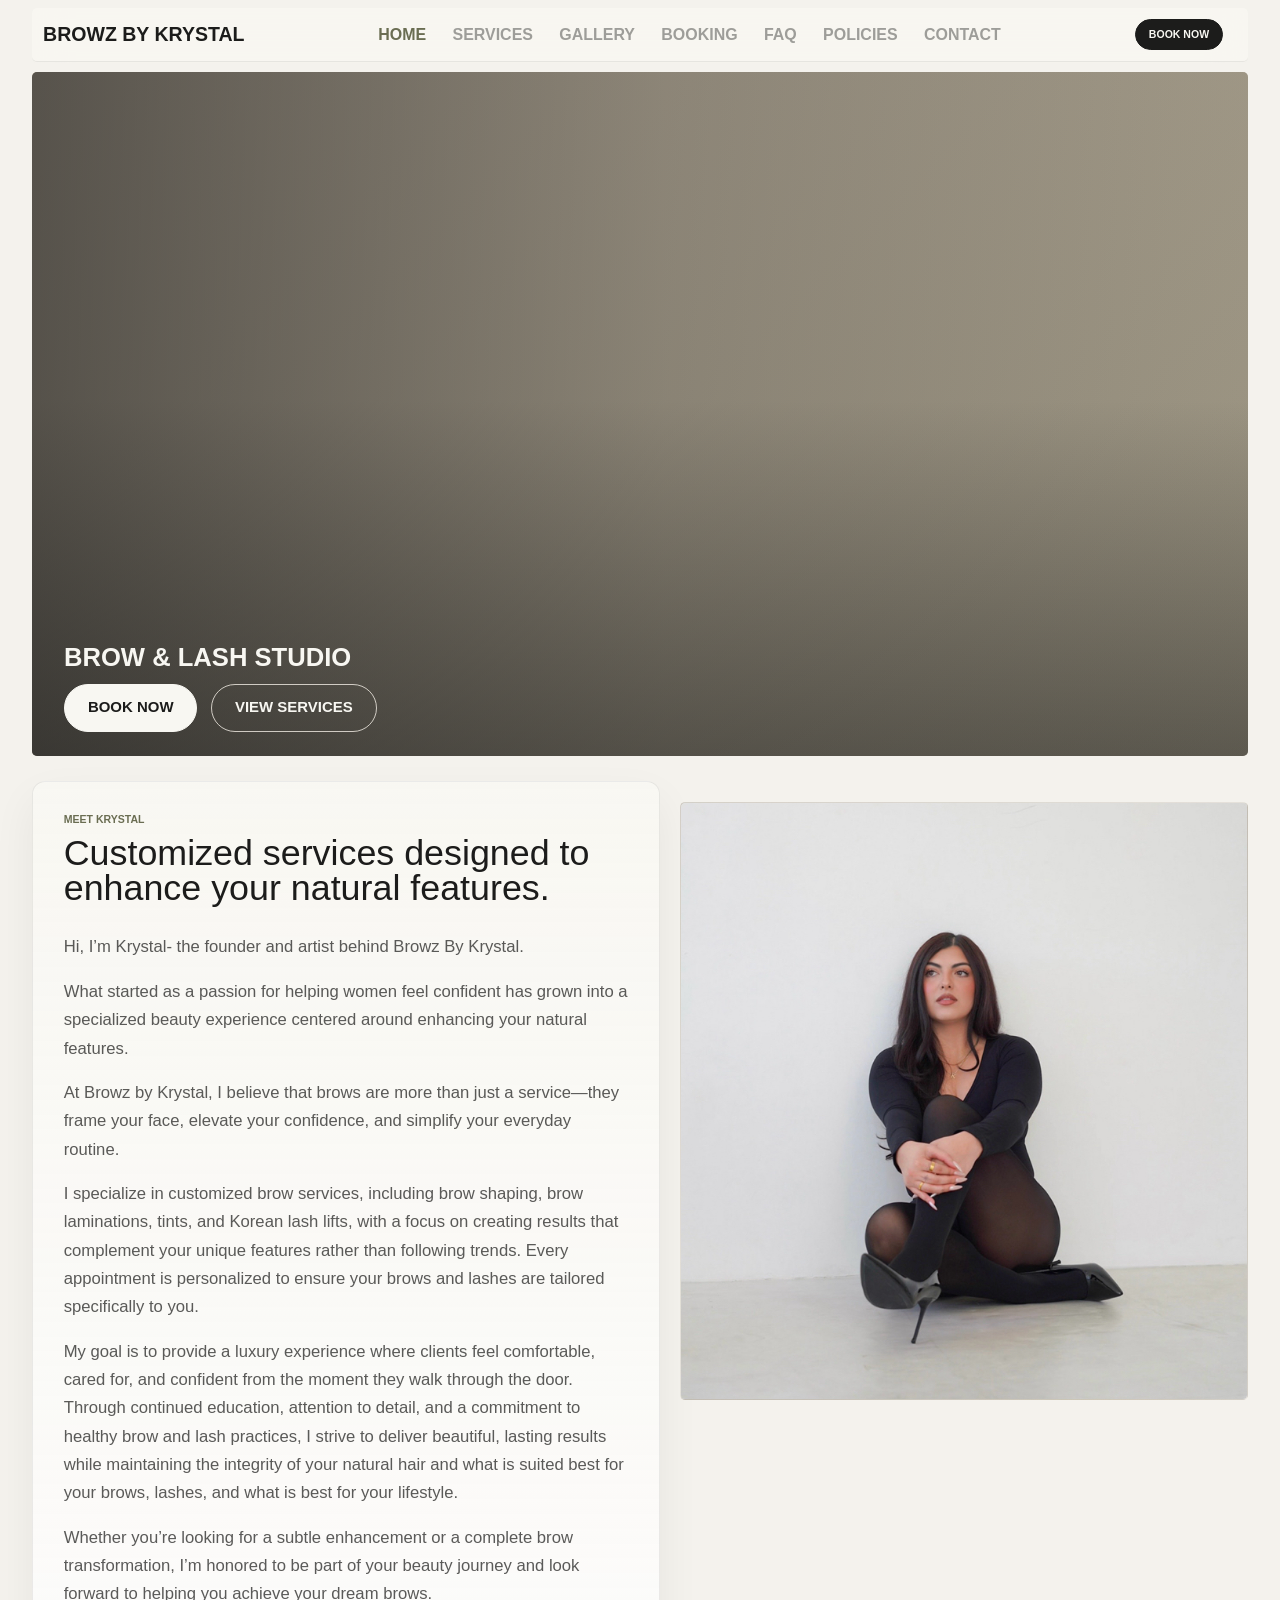
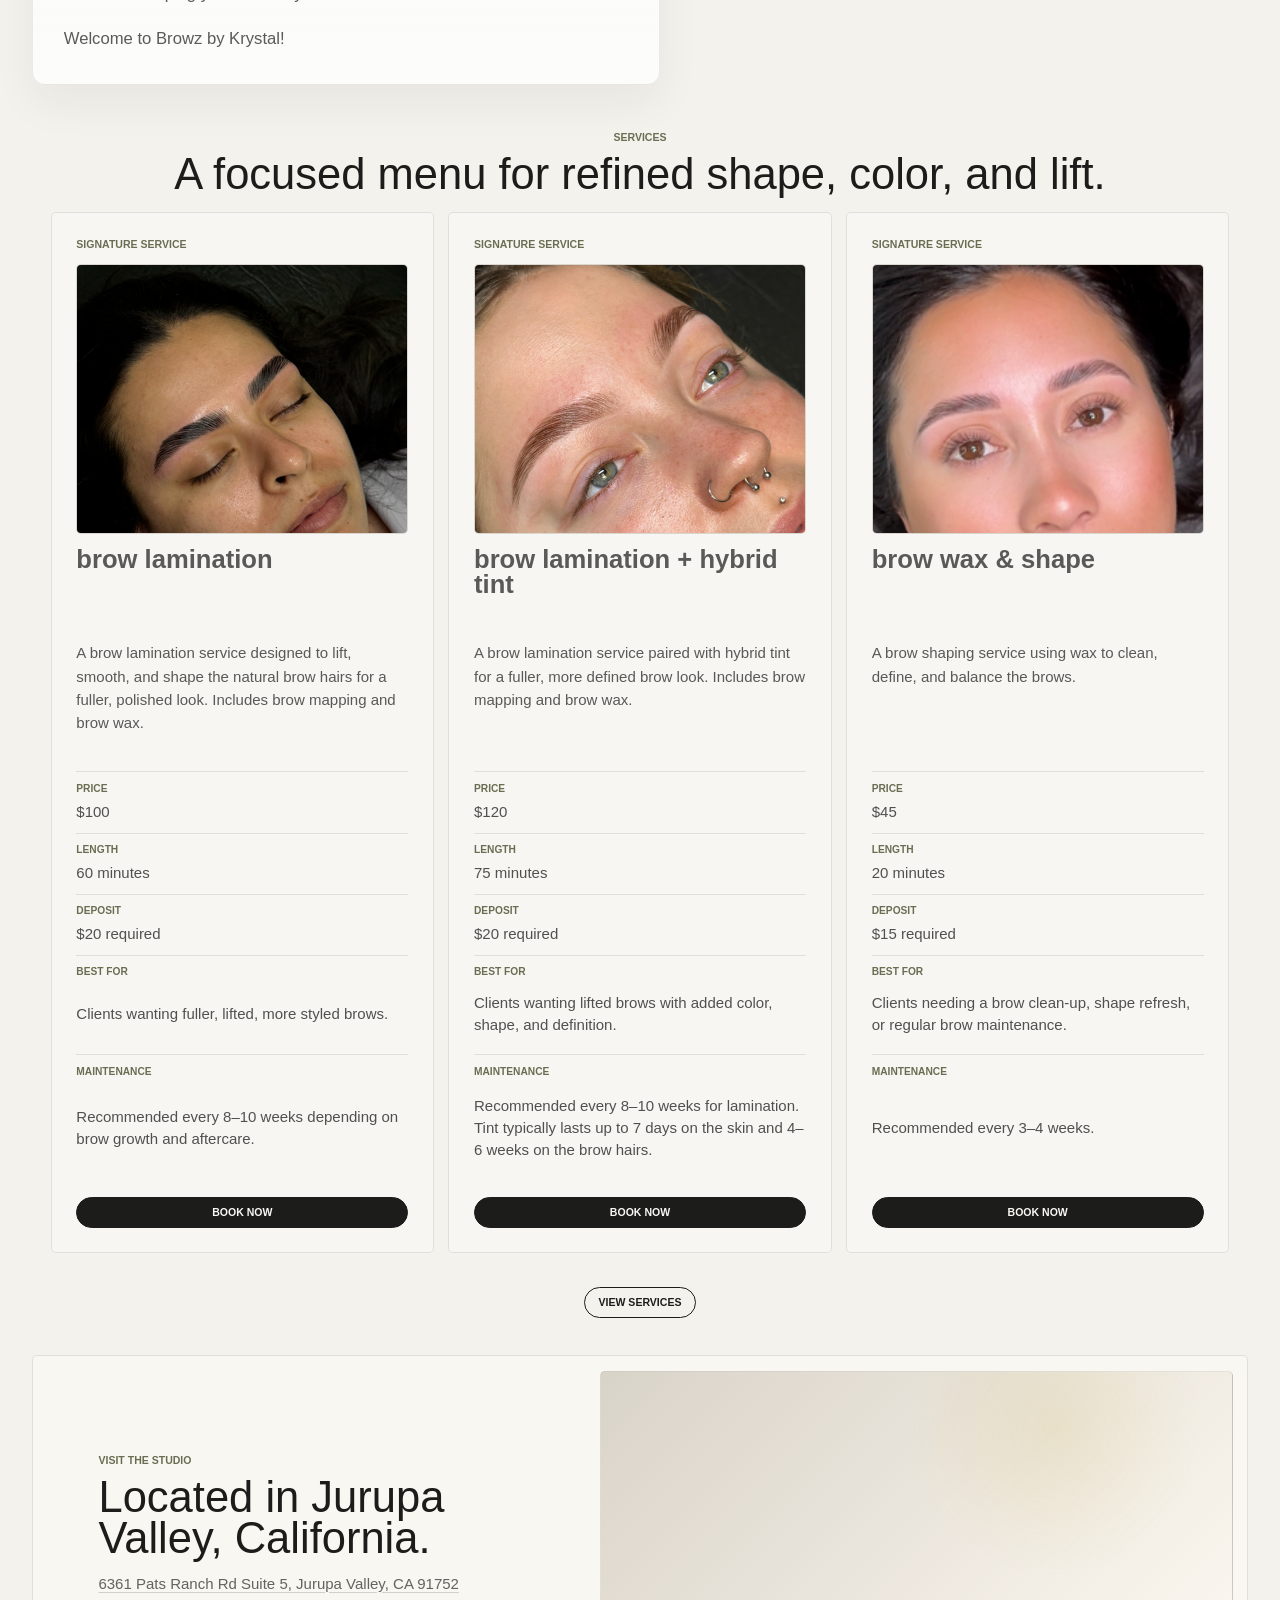
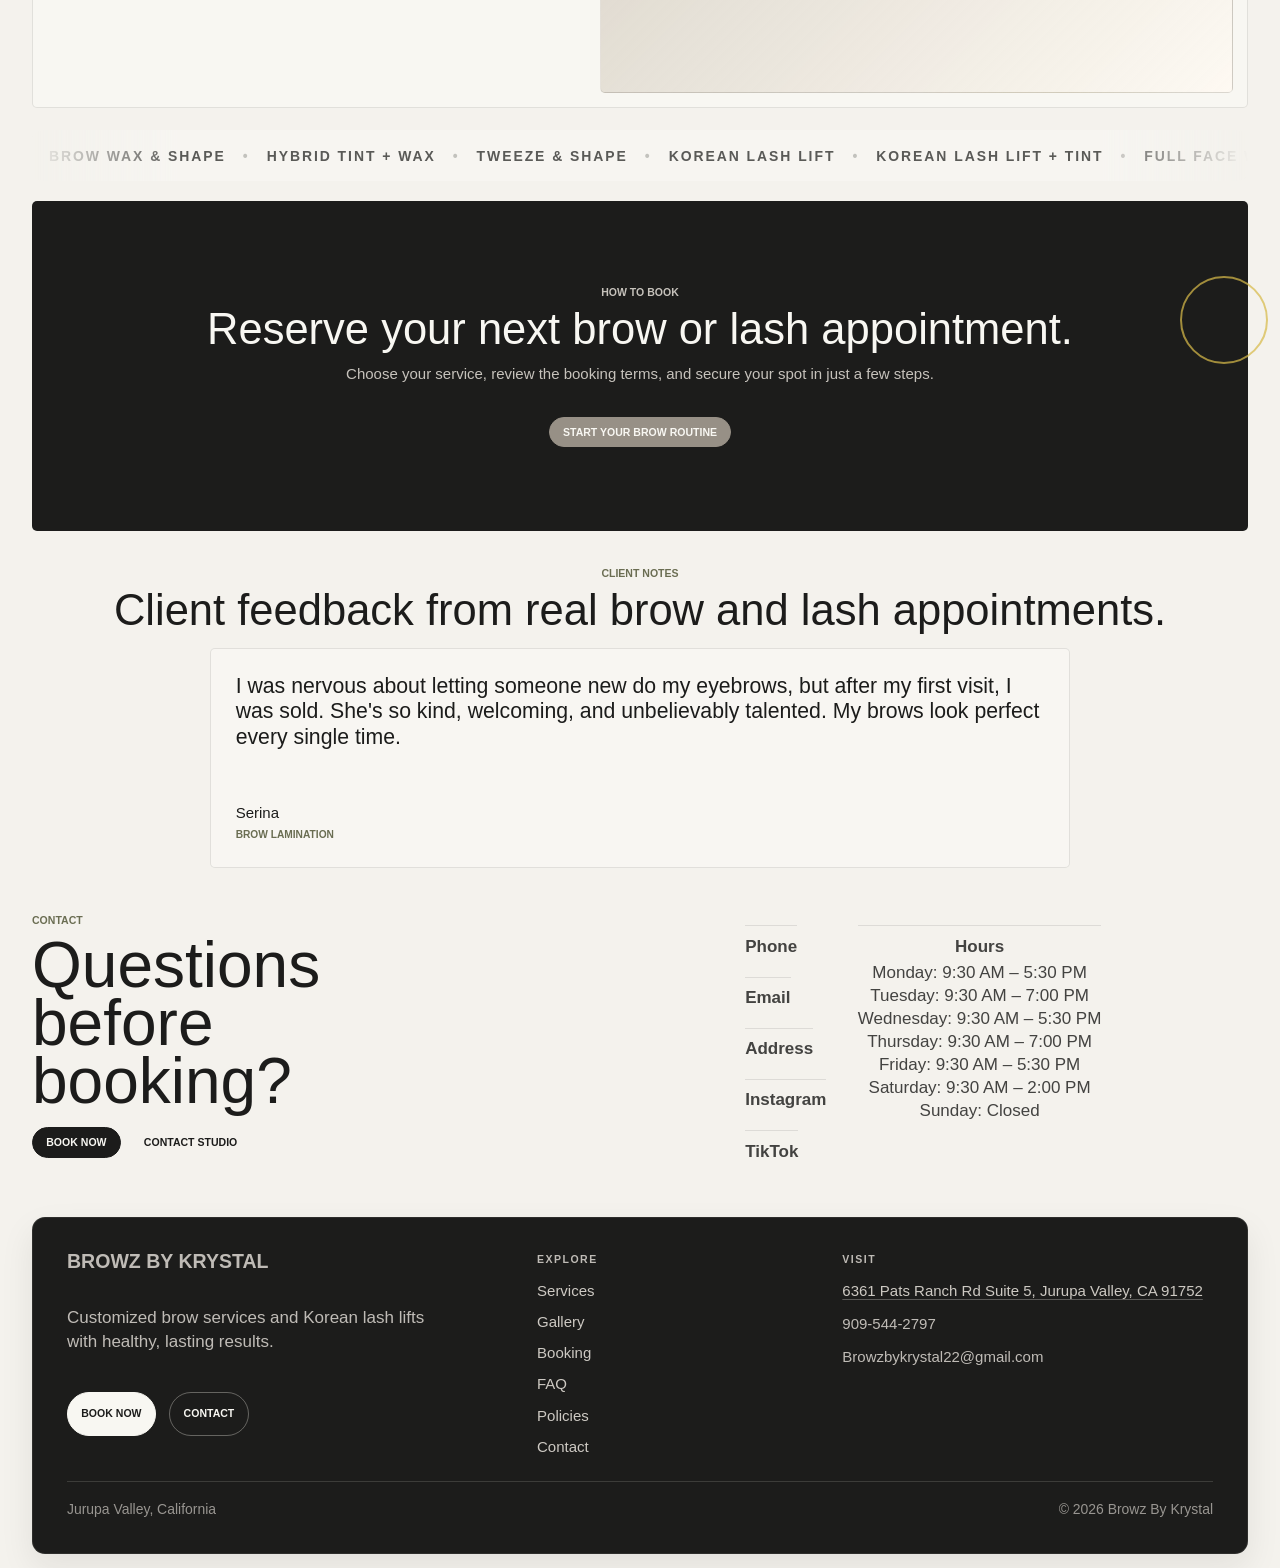
==== index.html @ 20e9d0ae "Initial site commit" ====
<!doctype html>
<html lang="en">
  <head>
    <meta charset="utf-8">
    <meta name="viewport" content="width=device-width, initial-scale=1">
    <title>Browz By Krystal | Brow & Lash Studio</title>
    <meta name="description" content="Browz By Krystal is a Jurupa Valley brow and lash studio offering customized brow services and Korean lash lifts.">
    <link rel="stylesheet" href="assets/css/styles.css">
  </head>
  <body data-page="home">
    <div class="page-loader" data-page-loader aria-hidden="true">
      <div class="page-loader__mark">
        <img class="page-loader__image" src="assets/images/placeholders/BROW.png" alt="">
      </div>
      <a class="page-loader__text" data-loader-text href="index.html" aria-label="Browz By Krystal"></a>
    </div>
    <header class="site-header" data-site-header></header>
    <main>
      <section class="hero">
        <video
          class="hero__video"
          data-hero-video
          autoplay
          muted
          loop
          playsinline
          poster="assets/images/placeholders/hero-video-poster.jpg"
          aria-label="Browz By Krystal studio and service preview video"
        >
          <source src="assets/videos/hero-test.mp4" type="video/mp4">
        </video>
        <div class="hero__copy">
          <p class="eyebrow" data-brand-eyebrow>Brow & Lash Studio</p>
          <div class="button-row">
            <a class="button button--primary" data-booking-link href="https://browzbykrystal.glossgenius.com/services">Book Now</a>
            <a class="button button--secondary" href="services.html">View Services</a>
          </div>
        </div>
      </section>

      <section class="section section--about">
        <div class="about-layout">
          <div class="section-header about-copy">
            <p class="eyebrow">Meet Krystal</p>
            <h2>Customized services designed to <br class="about-copy__break"> enhance your natural features.</h2>
            <div class="about-copy__body" data-owner-intro>
              <p>Hi, I’m Krystal- the founder and artist behind Browz By Krystal.</p>
            </div>
          </div>
          <div class="about-media" aria-label="Professional portrait placeholders">
            <figure class="placeholder-media about-media__primary">
              <img src="assets/images/placeholders/krystal.jpeg" alt="Krystal, founder and artist behind Browz By Krystal.">
            </figure>
          </div>
        </div>
      </section>

      <section class="section section--tinted">
        <div class="section-header section-header--center">
          <p class="eyebrow">Services</p>
          <h2>A focused menu for refined shape, color, and lift.</h2>
        </div>
        <div class="card-grid card-grid--three" data-services-preview></div>
        <div class="centered-action">
          <a class="button button--secondary" href="services.html">View Services</a>
        </div>
      </section>

      <section class="section">
        <div class="location-band">
          <div>
            <p class="eyebrow">Visit The Studio</p>
            <h2>Located in Jurupa Valley, California.</h2>
            <p data-business-address>6361 Pats Ranch Rd Suite 5, Jurupa Valley, CA 91752</p>
          </div>
          <div class="map-placeholder" aria-label="Map placeholder">
            <iframe
              class="map-placeholder__frame"
              title="Browz By Krystal location on Google Maps"
              loading="lazy"
              referrerpolicy="no-referrer-when-downgrade"
              src="https://www.google.com/maps?q=6361%20Pats%20Ranch%20Rd%20Suite%205%2C%20Jurupa%20Valley%2C%20CA%2091752&output=embed"
            ></iframe>
          </div>
        </div>
      </section>

      <section class="section marquee-band" aria-label="Signature services marquee">
        <div class="marquee">
          <div class="marquee__track" aria-hidden="true">
            <span>Brow Wax &amp; Shape</span>
            <span>Hybrid Tint + Wax</span>
            <span>Tweeze &amp; Shape</span>
            <span>Korean Lash Lift</span>
            <span>Korean Lash Lift + Tint</span>
            <span>Full Face Wax</span>
            <span>Lip Wax</span>
            <span>Browz For Men</span>
            <span>Brow Lamination</span>
            <span>Brow Lamination + Hybrid Tint</span>
            <span class="marquee__separator" aria-hidden="true">•</span>
            <span>Brow Wax &amp; Shape</span>
            <span>Hybrid Tint + Wax</span>
            <span>Tweeze &amp; Shape</span>
            <span>Korean Lash Lift</span>
            <span>Korean Lash Lift + Tint</span>
            <span>Full Face Wax</span>
            <span>Lip Wax</span>
            <span>Browz For Men</span>
            <span>Brow Lamination</span>
            <span>Brow Lamination + Hybrid Tint</span>
          </div>
        </div>
      </section>

      <section class="section section--statement">
        <div class="section-header section-header--center">
          <p class="eyebrow">How To Book</p>
          <h2>Reserve your next brow or lash appointment.</h2>
            <p>Choose your service, review the booking terms, and secure your spot in just a few steps.</p>
        </div>
        <a class="button button--primary" data-booking-link href="https://browzbykrystal.glossgenius.com/services">Start Your Brow Routine</a>
      </section>

      <section class="section section--tinted">
        <div class="section-header section-header--center">
          <p class="eyebrow">Client Notes</p>
          <h2>Client feedback from real brow and lash appointments.</h2>
        </div>
        <div class="card-grid card-grid--three" data-testimonials></div>
      </section>

      <section class="section">
        <div class="split split--contact">
          <div class="section-header">
            <p class="eyebrow">Contact</p>
            <h2 class="contact-heading">Questions before booking?</h2>
            <div class="button-row">
              <a class="button button--primary" data-booking-link href="https://browzbykrystal.glossgenius.com/services">Book Now</a>
              <a class="button button--text" href="contact.html">Contact Studio</a>
            </div>
          </div>
          <div>
            <dl class="contact-info" data-contact-info></dl>
          </div>
        </div>
      </section>
    </main>
    <footer class="site-footer" data-site-footer></footer>
    <script src="assets/js/site-data.js"></script>
    <script src="assets/js/main.js"></script>
  </body>
</html>
---- assets/css/styles.css ----
:root {
  --color-onyx: #1c1c1b;
  --color-ash: #979086;
  --color-walnut: #6a6d52;
  --color-greige: #b7ac9b;
  --color-cream: #f4f2ed;
  --color-soft: #e9e6de;
  --color-white: #f8f7f2;
  --color-accent: #d7ba4a;
  --font-display: "TODO Display Font", Georgia, serif;
  --font-body: "TODO Body Font", "Helvetica Neue", Arial, sans-serif;
  --page-width: 95%;
  --radius: 5px;
  --space-page: clamp(1rem, 3vw, 2.5rem);
  --transition: 180ms ease;
  --shadow: 0 14px 34px rgba(28, 28, 27, 0.08);
}

* {
  box-sizing: border-box;
}

html {
  font-size: 17px;
  scroll-behavior: smooth;
}

body {
  margin: 0;
  background: var(--color-cream);
  color: var(--color-onyx);
  font-family: var(--font-body);
  font-size: 15px;
  line-height: 1.45;
}

body.nav-open {
  overflow: hidden;
}

a {
  color: inherit;
  text-decoration: none;
}

button,
input,
textarea {
  font: inherit;
}

button {
  cursor: pointer;
}

img {
  display: block;
  max-width: 100%;
}

h1,
h2,
h3,
p,
figure {
  margin-top: 0;
}

h1,
h2,
h3,
.site-logo {
  font-family: var(--font-display);
  font-weight: 400;
  letter-spacing: 0;
}

h1 {
  font-size: clamp(3.2rem, 10vw, 8.8rem);
  line-height: 0.82;
  margin-bottom: 0.9rem;
}

h2 {
  font-family: var(--font-body);
  font-size: clamp(1.55rem, 3.4vw, 3.4rem);
  line-height: 0.95;
  margin-bottom: 0.75rem;
}

h3 {
  font-size: clamp(1.15rem, 2vw, 1.75rem);
  line-height: 0.98;
  margin-bottom: 0.7rem;
}

p {
  color: rgba(28, 28, 27, 0.72);
}

.site-header {
  position: sticky;
  top: 0.45rem;
  z-index: 20;
  display: grid;
  grid-template-columns: auto 1fr auto auto;
  gap: 0.8rem;
  align-items: center;
  width: var(--page-width);
  margin: 0.45rem auto 0;
  padding: 0.45rem 0.65rem;
  background: rgba(248, 247, 242, 0.86);
  border-bottom: 1px solid rgba(28, 28, 27, 0.08);
  border-radius: var(--radius);
  backdrop-filter: blur(18px);
}

.site-logo {
  font-family: var(--font-body);
  font-size: 1.15rem;
  font-weight: 800;
  line-height: 1;
  white-space: nowrap;
  text-transform: uppercase;
}

.site-nav {
  display: flex;
  justify-content: center;
  gap: clamp(0.55rem, 1.6vw, 1.15rem);
  color: rgba(28, 28, 27, 0.68);
  font-size: 0.94rem;
  font-weight: 700;
  text-transform: uppercase;
}

.site-nav a {
  padding: 0.45rem 0.2rem;
  opacity: 0.6;
}

.site-nav a,
.site-footer a {
  transition: color var(--transition), opacity var(--transition);
}

.site-nav a:hover,
.site-nav a[aria-current="page"],
.site-footer a:hover {
  color: var(--color-walnut);
}

.site-nav a[aria-current="page"] {
  opacity: 1;
}

.menu-toggle {
  display: none;
  width: 44px;
  height: 44px;
  border: 1px solid rgba(28, 28, 27, 0.16);
  border-radius: 999px;
  background: transparent;
  color: var(--color-onyx);
  font-size: 0.72rem;
  font-weight: 700;
  text-transform: uppercase;
}

.button {
  display: inline-flex;
  align-items: center;
  justify-content: center;
  min-height: 30px;
  border: 1px solid var(--color-onyx);
  border-radius: 999px;
  padding: 0.53rem 0.78rem;
  color: var(--color-onyx);
  font-size: 0.62rem;
  font-weight: 800;
  line-height: 1;
  text-transform: uppercase;
  transition: background var(--transition), color var(--transition), border-color var(--transition), transform var(--transition);
}

.button:hover {
  transform: translateY(-1px);
}

.button--primary {
  background: var(--color-onyx);
  color: var(--color-white);
}

.button--primary:hover {
  background: var(--color-walnut);
  border-color: var(--color-walnut);
}

.button--secondary {
  background: transparent;
}

.button--secondary:hover,
.button--text:hover {
  background: var(--color-white);
}

.button--text {
  border-color: transparent;
  padding-inline: 0.5rem;
}

.button--large {
  min-width: 220px;
}

.button-row {
  display: flex;
  flex-wrap: wrap;
  gap: 0.8rem;
  align-items: center;
}

.hero {
  position: relative;
  display: grid;
  align-items: end;
  width: var(--page-width);
  min-height: min(76svh, 720px);
  margin: 0.55rem auto 0;
  overflow: hidden;
  border-radius: var(--radius);
  padding: clamp(4rem, 10vw, 8rem) clamp(0.8rem, 2.5vw, 2rem) clamp(0.9rem, 2.5vw, 1.4rem);
  isolation: isolate;
}

.hero__copy {
  position: relative;
  z-index: 2;
  width: 100%;
  max-width: 620px;
  margin: 0;
  color: var(--color-white);
}

.hero__headline {
  max-width: 560px;
  color: var(--color-white);
  font-family: var(--font-display);
  font-size: clamp(1rem, 2vw, 1.65rem);
  line-height: 1.05;
}

.hero__copy p {
  color: rgba(255, 250, 242, 0.84);
}

.hero__copy .eyebrow {
  color: var(--color-white);
  font-size: clamp(1rem, 2vw, 1.8rem);
}

.hero__copy .button--primary {
  border-color: var(--color-white);
  background: var(--color-white);
  color: var(--color-onyx);
}

.hero__copy .button--primary:hover {
  border-color: var(--color-accent);
  background: var(--color-accent);
  color: var(--color-onyx);
}

.hero__copy .button--secondary {
  border-color: rgba(255, 250, 242, 0.74);
  color: var(--color-white);
}

.hero__copy .button--secondary:hover {
  border-color: var(--color-white);
  background: rgba(255, 250, 242, 0.14);
  color: var(--color-white);
}

.hero__copy .button {
  min-height: 48px;
  padding: 0.9rem 1.35rem;
  font-size: 0.88rem;
}

.page-loader {
  position: fixed;
  inset: 0;
  z-index: 9999;
  display: block;
  background: var(--color-cream);
  transition: opacity 320ms ease, visibility 320ms ease;
}

.page-loader__mark {
  position: absolute;
  left: 50%;
  top: 41%;
  width: min(72vw, 420px);
  transform: translate(-50%, -50%);
}

.page-loader__text {
  position: absolute;
  left: 50%;
  top: 60%;
  transform: translateX(-50%);
  margin: 0;
  color: var(--color-onyx);
  font-family: var(--font-body);
  font-size: clamp(1.05rem, 2vw, 1.6rem);
  font-weight: 700;
  letter-spacing: 0.18em;
  text-transform: uppercase;
  white-space: nowrap;
  opacity: 0.15;
  filter: blur(6px);
  animation: loader-text-fade 2.4s linear forwards;
}

.page-loader__image {
  display: block;
  width: 100%;
  height: auto;
  -webkit-mask-image: linear-gradient(90deg, transparent 0%, transparent 14%, black 34%, black 100%);
  mask-image: linear-gradient(90deg, transparent 0%, transparent 14%, black 34%, black 100%);
  mask-size: 320% 100%;
  mask-position: 0 0;
  -webkit-mask-size: 320% 100%;
  -webkit-mask-position: 0 0;
  animation: loader-reveal 3.2s linear forwards;
}

.page-loader.is-hidden {
  opacity: 0;
  visibility: hidden;
}

@keyframes loader-reveal {
  from {
    opacity: 0.15;
    filter: blur(6px);
    mask-position: 0 0;
    -webkit-mask-position: 0 0;
  }

  55% {
    opacity: 0.7;
    filter: blur(2px);
  }

  to {
    opacity: 1;
    filter: blur(0);
    mask-position: 100% 0;
    -webkit-mask-position: 100% 0;
  }
}

@keyframes loader-text-fade {
  from {
    opacity: 0.15;
    filter: blur(6px);
  }

  55% {
    opacity: 0.72;
    filter: blur(2px);
  }

  to {
    opacity: 1;
    filter: blur(0);
  }
}

.hero__video {
  position: absolute;
  inset: 0;
  z-index: -2;
  width: 100%;
  height: 100%;
  object-fit: cover;
  background:
    linear-gradient(135deg, rgba(183, 172, 155, 0.55), rgba(106, 109, 82, 0.28)),
    var(--color-greige);
}

.hero::after {
  content: "";
  position: absolute;
  inset: 0;
  z-index: -1;
  background:
    linear-gradient(90deg, rgba(28, 28, 27, 0.62), rgba(28, 28, 27, 0.24) 52%, rgba(28, 28, 27, 0.08)),
    linear-gradient(0deg, rgba(28, 28, 27, 0.48), transparent 52%);
}

.eyebrow {
  margin-bottom: 0.55rem;
  color: var(--color-walnut);
  font-size: 0.62rem;
  font-weight: 800;
  line-height: 1.3;
  text-transform: uppercase;
}

.section,
.page-hero {
  width: var(--page-width);
  margin: 0 auto;
  padding: 1.1rem 0;
}

.page-hero {
  max-width: none;
  padding-top: 1.1rem;
  padding-bottom: 0.55rem;
}

.page-hero h1 {
  font-size: clamp(2.8rem, 7.5vw, 7.2rem);
}

.page-hero--booking {
  display: grid;
  grid-template-columns: minmax(0, 1fr);
  gap: 1rem;
  align-items: center;
  padding-top: 1.45rem;
  padding-bottom: 1rem;
}

.booking-hero__content {
  display: flex;
  flex-direction: column;
  justify-content: center;
  gap: 0.2rem;
  padding: clamp(1.35rem, 3.6vw, 2.8rem);
  border: 1px solid rgba(28, 28, 27, 0.1);
  border-radius: var(--radius);
  background: rgba(248, 247, 242, 0.94);
  box-shadow: var(--shadow);
}

.booking-hero__content h1 {
  max-width: 16ch;
  font-size: clamp(3.4rem, 8vw, 8.4rem);
  line-height: 0.92;
}

.booking-hero__content p {
  max-width: 40rem;
}

.section--booking-cards {
  padding-top: 0.85rem;
}

.card-grid--booking {
  grid-template-columns: repeat(2, minmax(0, 1fr));
}

.section--tinted {
  width: var(--page-width);
  max-width: none;
  padding: 1.1rem;
  border-radius: var(--radius);
}

.section--statement {
  display: grid;
  justify-items: center;
  width: var(--page-width);
  max-width: none;
  min-height: 330px;
  align-content: center;
  margin-bottom: 1rem;
  border-radius: var(--radius);
  background: var(--color-onyx);
  color: var(--color-white);
  text-align: center;
}

.section--statement p {
  color: rgba(255, 250, 242, 0.75);
}

.section--statement .button--primary {
  background: var(--color-ash);
  border-color: var(--color-ash);
}

.section--statement .button--primary:hover {
  background: var(--color-walnut);
  border-color: var(--color-walnut);
}

.section--statement h2 {
  position: relative;
}

.section--statement h2::after {
  content: "";
  position: absolute;
  right: -1.2rem;
  bottom: -0.8rem;
  width: 84px;
  height: 84px;
  border: 2px solid var(--color-accent);
  border-radius: 50%;
  opacity: 0.72;
  pointer-events: none;
}

.section--narrow {
  max-width: none;
}

.marquee-band {
  width: var(--page-width);
  max-width: none;
  padding-top: 0.2rem;
  padding-bottom: 0.2rem;
  margin-bottom: 1rem;
}

.marquee {
  overflow: hidden;
  border-radius: calc(var(--radius) + 4px);
  background: rgba(248, 247, 242, 0.78);
  box-shadow: var(--shadow);
  -webkit-mask-image: linear-gradient(90deg, transparent, black 12%, black 88%, transparent);
  mask-image: linear-gradient(90deg, transparent, black 12%, black 88%, transparent);
}

.marquee__track {
  display: flex;
  width: max-content;
  align-items: center;
  gap: 1rem;
  padding: 0.9rem 1rem;
  animation: marquee-scroll 32s linear infinite;
}

.marquee__track span {
  flex: 0 0 auto;
  color: rgba(28, 28, 27, 0.72);
  font-size: 0.82rem;
  font-weight: 800;
  letter-spacing: 0.14em;
  text-transform: uppercase;
  white-space: nowrap;
}

.marquee__track span::after {
  content: "•";
  margin-left: 1rem;
  color: rgba(28, 28, 27, 0.24);
}

.marquee__separator::after,
.marquee__track span.marquee__separator::after {
  content: "";
}

.marquee__track span:last-child::after {
  content: "";
}

@keyframes marquee-scroll {
  from {
    transform: translateX(0);
  }
  to {
    transform: translateX(-50%);
  }
}

.section-header {
  width: 100%;
  max-width: none;
  margin-bottom: 1rem;
}

.section-header--center {
  margin-inline: auto;
  text-align: center;
}

.contact-heading {
  max-width: 10ch;
  font-size: clamp(2.6rem, 5vw, 4.8rem);
  line-height: 0.9;
}

.section-header .button-row {
  margin-top: 1rem;
}

.split {
  display: grid;
  grid-template-columns: minmax(0, 0.85fr) minmax(320px, 1fr);
  gap: 0.85rem;
  align-items: center;
}

.split--contact {
  align-items: center;
  margin-top: 0.5rem;
}

.split--contact-page {
  grid-template-columns: minmax(0, 0.78fr) minmax(420px, 1fr);
}

.split--contact-page > .section-header {
  padding-left: clamp(4rem, 8vw, 8rem);
}

.section--about {
  padding-top: 1.5rem;
  padding-bottom: 1.6rem;
}

.about-layout {
  display: grid;
  grid-template-columns: minmax(0, 1.05fr) minmax(320px, 0.95fr);
  gap: 1.2rem;
  align-items: start;
}

.about-copy {
  margin-bottom: 0;
  padding: clamp(1.1rem, 2.4vw, 1.9rem);
  border: 1px solid rgba(28, 28, 27, 0.08);
  border-radius: calc(var(--radius) + 8px);
  background: linear-gradient(180deg, rgba(248, 247, 242, 0.96), rgba(255, 255, 255, 0.72));
  box-shadow: 0 18px 44px rgba(28, 28, 27, 0.06);
}

.about-copy h2 {
  max-width: 100%;
  font-size: clamp(1.9rem, 2.8vw, 3rem);
  line-height: 0.98;
  margin-bottom: 1.6rem;
  overflow-wrap: anywhere;
  word-break: normal;
  text-wrap: balance;
}

.about-copy__break {
  display: none;
}

.about-copy__body {
  display: grid;
  gap: 0.95rem;
  max-width: 42rem;
}

.about-copy__body p {
  margin: 0;
  color: rgba(28, 28, 27, 0.72);
  font-size: 0.98rem;
  line-height: 1.7;
}

.about-highlights {
  display: grid;
  grid-template-columns: repeat(3, minmax(0, 1fr));
  gap: 0.7rem;
  margin-top: 1.25rem;
}

.about-highlight {
  display: grid;
  gap: 0.25rem;
  padding: 0.9rem 0.95rem;
  border: 1px solid rgba(28, 28, 27, 0.08);
  border-radius: 18px;
  background: rgba(255, 255, 255, 0.56);
}

.about-highlight__label {
  color: var(--color-walnut);
  font-size: 0.68rem;
  font-weight: 800;
  letter-spacing: 0.08em;
  text-transform: uppercase;
}

.about-highlight strong {
  font-size: 0.92rem;
  line-height: 1.35;
}

.about-media {
  position: sticky;
  top: 6.5rem;
  display: grid;
  grid-template-columns: minmax(0, 1fr);
  padding-top: 1.25rem;
  align-items: start;
}

.about-media__primary {
  width: 100%;
  min-height: 520px;
  margin-left: auto;
}

.portrait-grid {
  display: grid;
  grid-template-columns: 0.8fr 1fr;
  gap: 0.85rem;
}

.portrait-grid .placeholder-media:first-child {
  min-height: 460px;
}

.portrait-grid .placeholder-media:last-child {
  min-height: 360px;
  margin-top: 4rem;
}

.placeholder-media,
.map-placeholder {
  display: grid;
  place-items: center;
  min-height: 320px;
  overflow: hidden;
  border: 1px solid rgba(28, 28, 27, 0.1);
  border-radius: var(--radius);
  background:
    linear-gradient(135deg, rgba(183, 172, 155, 0.48), rgba(255, 250, 242, 0.76)),
    radial-gradient(circle at 72% 18%, rgba(215, 186, 74, 0.35), transparent 28%);
  box-shadow: none;
  color: rgba(28, 28, 27, 0.58);
  text-align: center;
}

.map-placeholder {
  overflow: hidden;
}

.map-placeholder__frame {
  width: 100%;
  height: 100%;
  min-height: 320px;
  border: 0;
}

.placeholder-media--portrait {
  aspect-ratio: 4 / 5;
}

.placeholder-media span,
.map-placeholder span {
  max-width: 18rem;
  padding: 1rem;
  font-size: 0.78rem;
  font-weight: 800;
  text-transform: uppercase;
}

.placeholder-media figcaption {
  align-self: end;
  width: 100%;
  padding: 0.8rem;
  background: rgba(255, 250, 242, 0.74);
  color: rgba(28, 28, 27, 0.58);
  font-size: 0.78rem;
}

.placeholder-media img {
  width: 100%;
  height: 100%;
  object-fit: cover;
}

.card-grid {
  display: grid;
  gap: 0.85rem;
}

.card-grid--three {
  grid-template-columns: repeat(3, minmax(0, 1fr));
}

.card-grid--two {
  grid-template-columns: repeat(2, minmax(0, 1fr));
}

.service-card,
.testimonial-card,
.info-card,
.policy-section,
.contact-form {
  display: flex;
  flex-direction: column;
  gap: 1.4rem;
  min-height: 100%;
  padding: clamp(0.9rem, 2.3vw, 1.45rem);
  border: 1px solid rgba(28, 28, 27, 0.1);
  border-radius: var(--radius);
  background: rgba(248, 247, 242, 0.92);
  transition: transform var(--transition), box-shadow var(--transition);
}

.service-card {
  display: grid;
  grid-template-rows: auto auto auto;
  align-content: start;
  min-width: 0;
  overflow: hidden;
}

.service-card .eyebrow,
.service-card h3,
.service-card p {
  margin-bottom: 0;
}

.service-card__summary {
  display: grid;
  grid-template-rows: auto 270px 4.8rem 6.25rem;
  gap: 0.75rem;
}

.service-card__title,
.service-card__description {
  display: block;
}

.service-card__title {
  align-self: start;
}

.service-card__description {
  align-self: start;
  line-height: 1.55;
}

.service-card h3,
.gallery-card h3,
.info-card h2,
.policy-section h2 {
  color: rgba(28, 28, 27, 0.72);
  font-family: var(--font-body);
  font-weight: 900;
  text-transform: lowercase;
}

.service-card:hover,
.testimonial-card:hover,
.info-card:hover,
.policy-section:hover,
.gallery-card:hover {
  transform: translateY(-3px);
  box-shadow: var(--shadow);
}

.service-card__media {
  overflow: hidden;
  width: 100%;
  height: 100%;
  margin: 0;
  border: 1px solid rgba(28, 28, 27, 0.08);
  border-radius: var(--radius);
  background: var(--color-soft);
}

.service-card__media img {
  width: 100%;
  height: 100%;
  object-fit: cover;
}

.service-card__details {
  display: grid;
  grid-template-rows: 3.05rem 3.05rem 3.05rem 5.3rem 7rem;
  gap: 0.55rem;
  align-self: start;
  margin: 0;
}

.service-card .button {
  margin-top: auto;
}

.service-card__details div,
.contact-info div {
  display: grid;
  gap: 0.2rem;
  padding-top: 0.55rem;
  border-top: 1px solid rgba(28, 28, 27, 0.1);
}

dt {
  color: var(--color-walnut);
  font-size: 0.6rem;
  font-weight: 800;
  text-transform: uppercase;
}

dd {
  margin: 0;
  color: rgba(28, 28, 27, 0.76);
}

.centered-action {
  display: flex;
  justify-content: center;
  margin-top: 2rem;
}

.location-band {
  display: grid;
  grid-template-columns: minmax(0, 0.85fr) minmax(300px, 1fr);
  gap: 0.85rem;
  align-items: stretch;
  padding: 0.85rem;
  border: 1px solid rgba(28, 28, 27, 0.1);
  border-radius: var(--radius);
  background: var(--color-white);
}

.location-band > div:first-child {
  display: flex;
  flex-direction: column;
  justify-content: center;
  padding: clamp(1.2rem, 4vw, 3rem);
}

.map-placeholder {
  min-height: 320px;
  box-shadow: none;
}

.gallery-grid {
  display: block;
  column-count: 4;
  column-gap: 0.7rem;
}

.gallery-card {
  display: inline-block;
  width: 100%;
  margin: 0 0 0.7rem;
  break-inside: avoid;
  overflow: hidden;
  border-radius: 25px;
  background: transparent;
  box-shadow: 0 12px 28px rgba(28, 28, 27, 0.14);
}

.gallery-card__image {
  display: block;
  width: 100%;
  height: auto;
  border-radius: inherit;
  box-shadow: none;
}

.testimonial-card {
  margin: 0;
  width: min(100%, 860px);
  min-height: 220px;
  justify-content: space-between;
  transition: opacity 240ms ease, transform 240ms ease;
  will-change: opacity, transform;
}

.card-grid[data-testimonials] {
  grid-template-columns: 1fr;
  justify-items: center;
  min-height: 220px;
  overflow: hidden;
}

.testimonial-card blockquote {
  margin: 0;
  color: var(--color-onyx);
  font-family: var(--font-body);
  font-weight: 500;
  font-size: 1.25rem;
  line-height: 1.2;
}

.testimonial-card figcaption {
  display: grid;
  gap: 0.2rem;
}

.testimonial-card small {
  color: var(--color-walnut);
  font-size: 0.6rem;
  font-weight: 800;
  text-transform: uppercase;
}

.testimonial-card--fading {
  opacity: 0;
  transform: translateX(-1rem);
}

.testimonial-card--active {
  opacity: 1;
  transform: translateX(0);
}

.faq-list,
.policy-list,
.contact-info {
  display: grid;
  gap: 0.85rem;
}

.faq-item {
  border: 1px solid rgba(28, 28, 27, 0.1);
  border-radius: var(--radius);
  background: var(--color-white);
}

.faq-question {
  display: flex;
  width: 100%;
  align-items: center;
  justify-content: space-between;
  gap: 1rem;
  border: 0;
  padding: 0.95rem;
  background: transparent;
  color: var(--color-onyx);
  font-family: var(--font-display);
  font-size: 1.15rem;
  line-height: 1.2;
  text-align: left;
}

.faq-question span:last-child {
  color: var(--color-walnut);
  font-family: var(--font-body);
  font-size: 1.1rem;
  font-weight: 800;
}

.faq-answer {
  max-height: 0;
  margin: 0;
  padding: 0 0.95rem 0.95rem;
  overflow: hidden;
  opacity: 0;
  transform: translateY(-0.35rem);
  transition: max-height 280ms ease, opacity 220ms ease, transform 280ms ease;
  will-change: max-height, opacity, transform;
}

.faq-item.is-open .faq-answer {
  opacity: 1;
  transform: translateY(0);
}

.contact-info {
  margin: 0;
  padding: 0;
  grid-template-columns: max-content max-content;
  gap: 0.45rem 0.35rem;
  justify-content: center;
  justify-items: start;
  text-align: center;
}

.contact-item {
  display: grid;
  gap: 0.08rem;
  justify-items: center;
  padding-top: 0;
}

.contact-item dt {
  color: rgba(28, 28, 27, 0.82);
  font-size: 1rem;
  font-weight: 400;
  line-height: 1.35;
  margin: 0;
  text-transform: none;
}

.contact-item dt a {
  color: inherit;
  font-weight: 900;
}

.contact-item dd {
  display: grid;
  gap: 0.2rem;
  margin: 0;
}

.contact-item--address dd {
  gap: 0.1rem;
}

.contact-item--address {
  align-self: start;
}

.contact-item--hours {
  grid-column: 2;
  grid-row: 1 / span 4;
  align-self: start;
  margin-left: 1.5rem;
}

.contact-item--hours dt {
  font-weight: 900;
}

.contact-link,
.contact-text {
  color: rgba(28, 28, 27, 0.82);
  font-size: 1rem;
  line-height: 1.35;
  word-break: break-word;
}

.contact-actions {
  display: flex;
  flex-wrap: wrap;
  gap: 0.45rem 0.75rem;
}

.contact-actions a,
.address-link {
  color: rgba(28, 28, 27, 0.68);
  text-decoration: underline;
  text-decoration-color: rgba(28, 28, 27, 0.18);
  text-underline-offset: 0.18em;
}

.contact-actions a:hover,
.address-link:hover,
.contact-link:hover {
  color: var(--color-walnut);
  text-decoration-color: var(--color-walnut);
}

.contact-form label {
  color: var(--color-walnut);
  font-size: 0.6rem;
  font-weight: 800;
  text-transform: uppercase;
}

.contact-form input,
.contact-form textarea {
  width: 100%;
  border: 1px solid rgba(28, 28, 27, 0.14);
  border-radius: var(--radius);
  padding: 0.9rem 1rem;
  background: var(--color-cream);
  color: var(--color-onyx);
}

.contact-form button {
  min-height: 46px;
  border: 1px solid rgba(28, 28, 27, 0.18);
  border-radius: 999px;
  background: transparent;
  color: rgba(28, 28, 27, 0.62);
  font-size: 0.76rem;
  font-weight: 800;
  text-transform: uppercase;
}

.site-footer {
  display: grid;
  grid-template-columns: minmax(0, 1.1fr) minmax(180px, 0.7fr) minmax(220px, 0.9fr);
  grid-template-areas:
    "brand nav contact"
    "meta meta meta";
  width: var(--page-width);
  gap: 1.4rem 1rem;
  margin: 1.4rem auto 0.8rem;
  padding: clamp(1.2rem, 3vw, 2rem);
  border: 1px solid rgba(255, 250, 242, 0.08);
  border-radius: calc(var(--radius) + 8px);
  background: var(--color-onyx);
  box-shadow: var(--shadow);
  color: var(--color-white);
}

.site-footer > * {
  min-width: 0;
}

.site-footer p,
.site-footer address {
  color: rgba(255, 250, 242, 0.72);
}

.site-footer__brand,
.site-footer__nav,
.site-footer__contact,
.site-footer__meta {
  display: grid;
  align-content: start;
  gap: 0.65rem;
  font-style: normal;
}

.site-footer__brand {
  grid-area: brand;
  gap: 0.85rem;
  padding-right: clamp(0rem, 2vw, 2rem);
}

.site-footer__tagline {
  max-width: 22rem;
  font-size: 1rem;
}

.site-footer__actions {
  margin-top: 0.3rem;
}

.site-footer__nav {
  grid-area: nav;
}

.site-footer__links {
  display: grid;
  gap: 0.55rem;
}

.site-footer__links a {
  width: fit-content;
  color: rgba(255, 250, 242, 0.78);
}

.site-footer__links a:hover {
  color: var(--color-accent);
}

.site-footer__contact {
  grid-area: contact;
}

.site-footer .address-link,
.site-footer .contact-link {
  color: rgba(255, 250, 242, 0.78);
  text-decoration-color: rgba(255, 250, 242, 0.28);
}

.site-footer .address-link:hover,
.site-footer .contact-link:hover {
  color: var(--color-accent);
  text-decoration-color: var(--color-accent);
}

.site-footer__label {
  margin-bottom: 0.1rem;
  color: var(--color-accent);
  font-size: 0.62rem;
  font-weight: 800;
  letter-spacing: 0.14em;
  text-transform: uppercase;
}

.site-footer__meta {
  grid-area: meta;
  grid-template-columns: repeat(2, minmax(0, max-content));
  justify-content: space-between;
  padding-top: 1rem;
  border-top: 1px solid rgba(255, 250, 242, 0.14);
  color: rgba(255, 250, 242, 0.55);
  font-size: 0.82rem;
}

.site-footer .button {
  min-height: 44px;
}

.site-footer .button--primary {
  border-color: var(--color-white);
  background: var(--color-white);
  color: var(--color-onyx);
}

.site-footer .button--secondary {
  border-color: rgba(255, 250, 242, 0.32);
  color: var(--color-white);
}

.site-footer .button--secondary:hover {
  background: rgba(255, 250, 242, 0.12);
}

@media (max-width: 980px) {
  .site-header {
    grid-template-columns: 1fr auto auto;
    overflow: visible;
  }

  .site-nav {
    position: absolute;
    top: 100%;
    left: 0;
    right: 0;
    display: none;
    flex-direction: column;
    gap: 0;
    padding: 0.8rem var(--space-page) 1rem;
    background: var(--color-cream);
    border-bottom: 1px solid rgba(28, 28, 27, 0.08);
    z-index: 15;
  }

  .site-nav.is-open {
    display: flex;
  }

  .site-nav a {
    padding: 0.8rem 0;
    border-bottom: 1px solid rgba(28, 28, 27, 0.08);
  }

  .menu-toggle {
    display: inline-grid;
    place-items: center;
  }

  .hero,
  .split,
  .about-layout,
  .location-band,
  .card-grid--booking,
  .card-grid--three,
  .card-grid--two,
  .portrait-grid,
  .contact-info,
  .site-footer {
    grid-template-columns: 1fr;
  }

  .page-hero--booking,
  .card-grid--booking {
    grid-template-columns: 1fr;
  }

  .booking-hero__content h1 {
    max-width: none;
    line-height: 1.08;
  }

  .hero {
    min-height: 72svh;
  }

  .card-grid--three,
  .card-grid--two {
    grid-template-columns: 1fr;
  }

  .gallery-grid {
    column-count: 2;
  }

  .service-card {
    display: flex;
  }

  .service-card__summary {
    grid-template-rows: auto 240px auto auto;
  }

  .service-card__details {
    grid-template-rows: auto;
  }

  .site-footer {
    grid-template-columns: 1fr 1fr;
    grid-template-areas:
      "brand brand"
      "nav contact"
      "meta meta";
  }

  .site-nav {
    position: absolute;
    top: 100%;
    left: 0;
    right: 0;
    max-width: 100%;
  }
}

@media (max-width: 680px) {
  body {
    font-size: 16px;
  }

  .site-header {
    gap: 0.8rem;
  }

  .site-logo {
    font-size: 1rem;
  }

  .site-header {
    grid-template-columns: 1fr auto;
  }

  .site-header > .button {
    display: none;
  }

  .site-header .button {
    min-height: 40px;
    padding-inline: 0.95rem;
  }

  .hero {
    min-height: 78svh;
    padding-top: 4rem;
  }

  .portrait-grid .placeholder-media:first-child,
  .portrait-grid .placeholder-media:last-child {
    min-height: 340px;
  }

  .about-highlights {
    grid-template-columns: 1fr;
  }

  .about-copy h2 {
    max-width: 100%;
    font-size: clamp(1.7rem, 7vw, 2.3rem);
    line-height: 1.04;
  }

  .about-media {
    position: relative;
    top: auto;
    padding-top: 0;
  }

  .about-media__primary,
  .about-media__secondary {
    width: 100%;
    min-height: 340px;
    margin-top: 0;
    margin-right: 0;
  }

  .portrait-grid,
  .card-grid--three,
  .card-grid--two,
  .card-grid--booking,
  .contact-info {
    grid-template-columns: 1fr;
  }

  .split--contact-page > .section-header {
    padding-left: 0;
  }

  .contact-item--hours {
    grid-column: auto;
    grid-row: auto;
    margin-left: 0;
  }

  .page-hero--booking {
    gap: 0.85rem;
  }

  .booking-hero__content {
    padding: 1.15rem;
  }

  .gallery-grid {
    column-count: 1;
  }

  .contact-heading {
    max-width: none;
    font-size: clamp(2rem, 8vw, 3.2rem);
  }

  .service-card__media {
    height: 240px;
  }

  .portrait-grid .placeholder-media:last-child {
    margin-top: 0;
  }

  .button-row {
    align-items: stretch;
  }

  .button-row .button {
    flex: 1 1 180px;
  }

  .marquee__track {
    animation-duration: 24s;
  }

  .section--statement h2::after {
    width: 56px;
    height: 56px;
    right: 0;
  }

  .site-footer {
    grid-template-columns: 1fr;
    grid-template-areas:
      "brand"
      "nav"
      "contact"
      "meta";
    gap: 1rem;
  }

  .site-footer__meta {
    grid-template-columns: 1fr;
    gap: 0.35rem;
  }
}

@media (min-width: 681px) {
  .about-copy__break {
    display: block;
  }
}
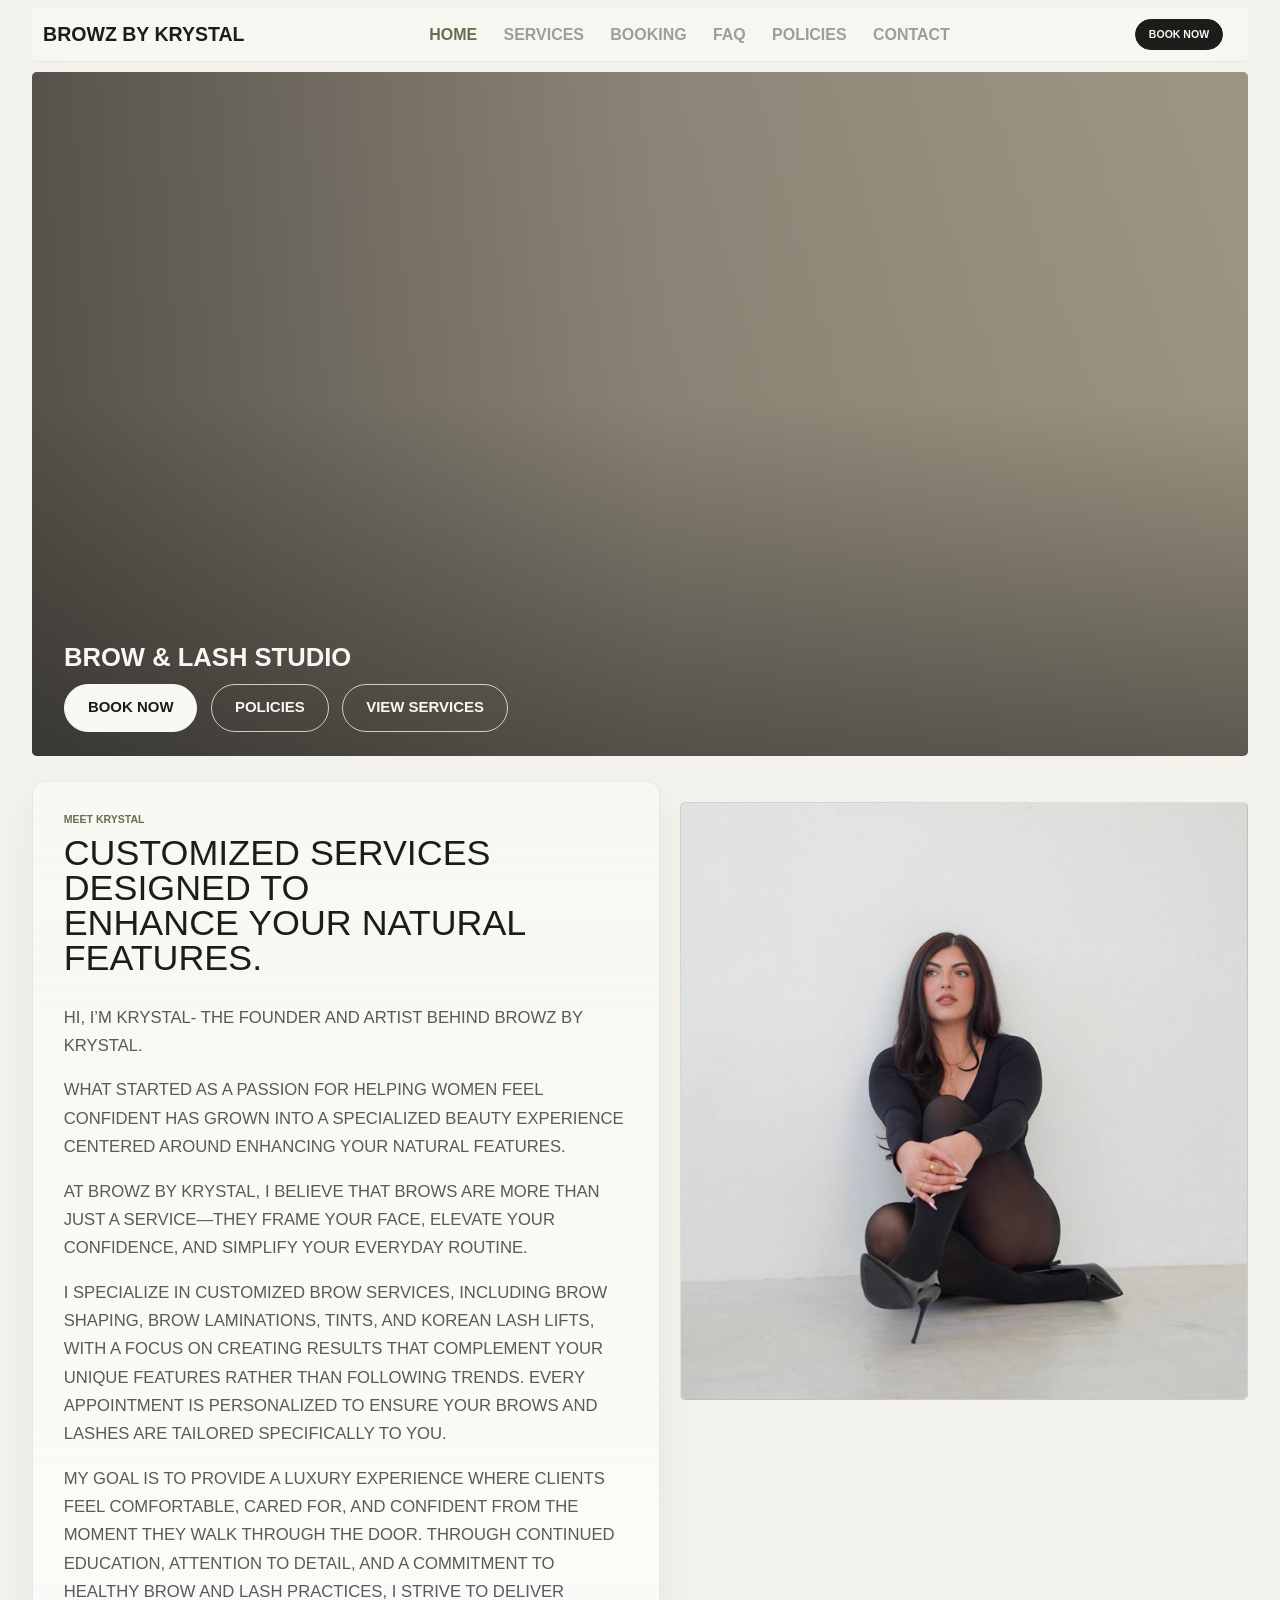
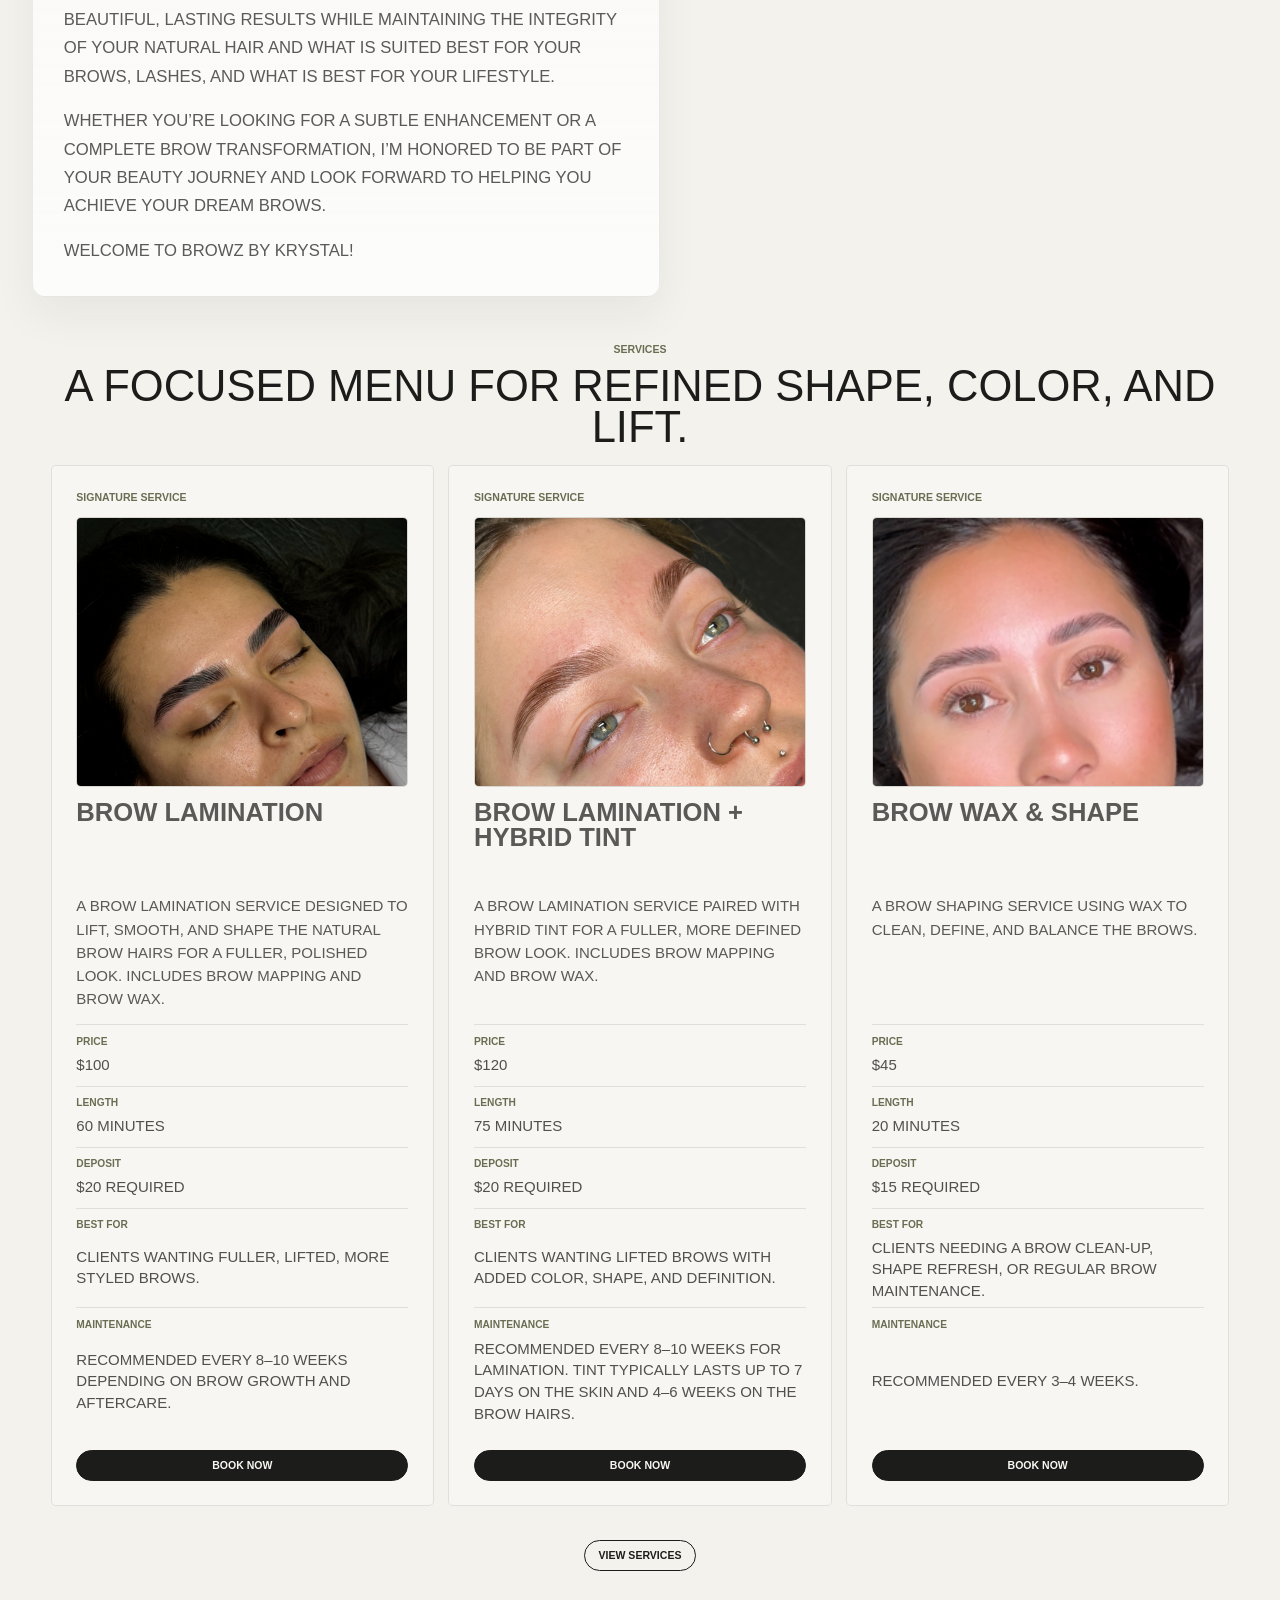
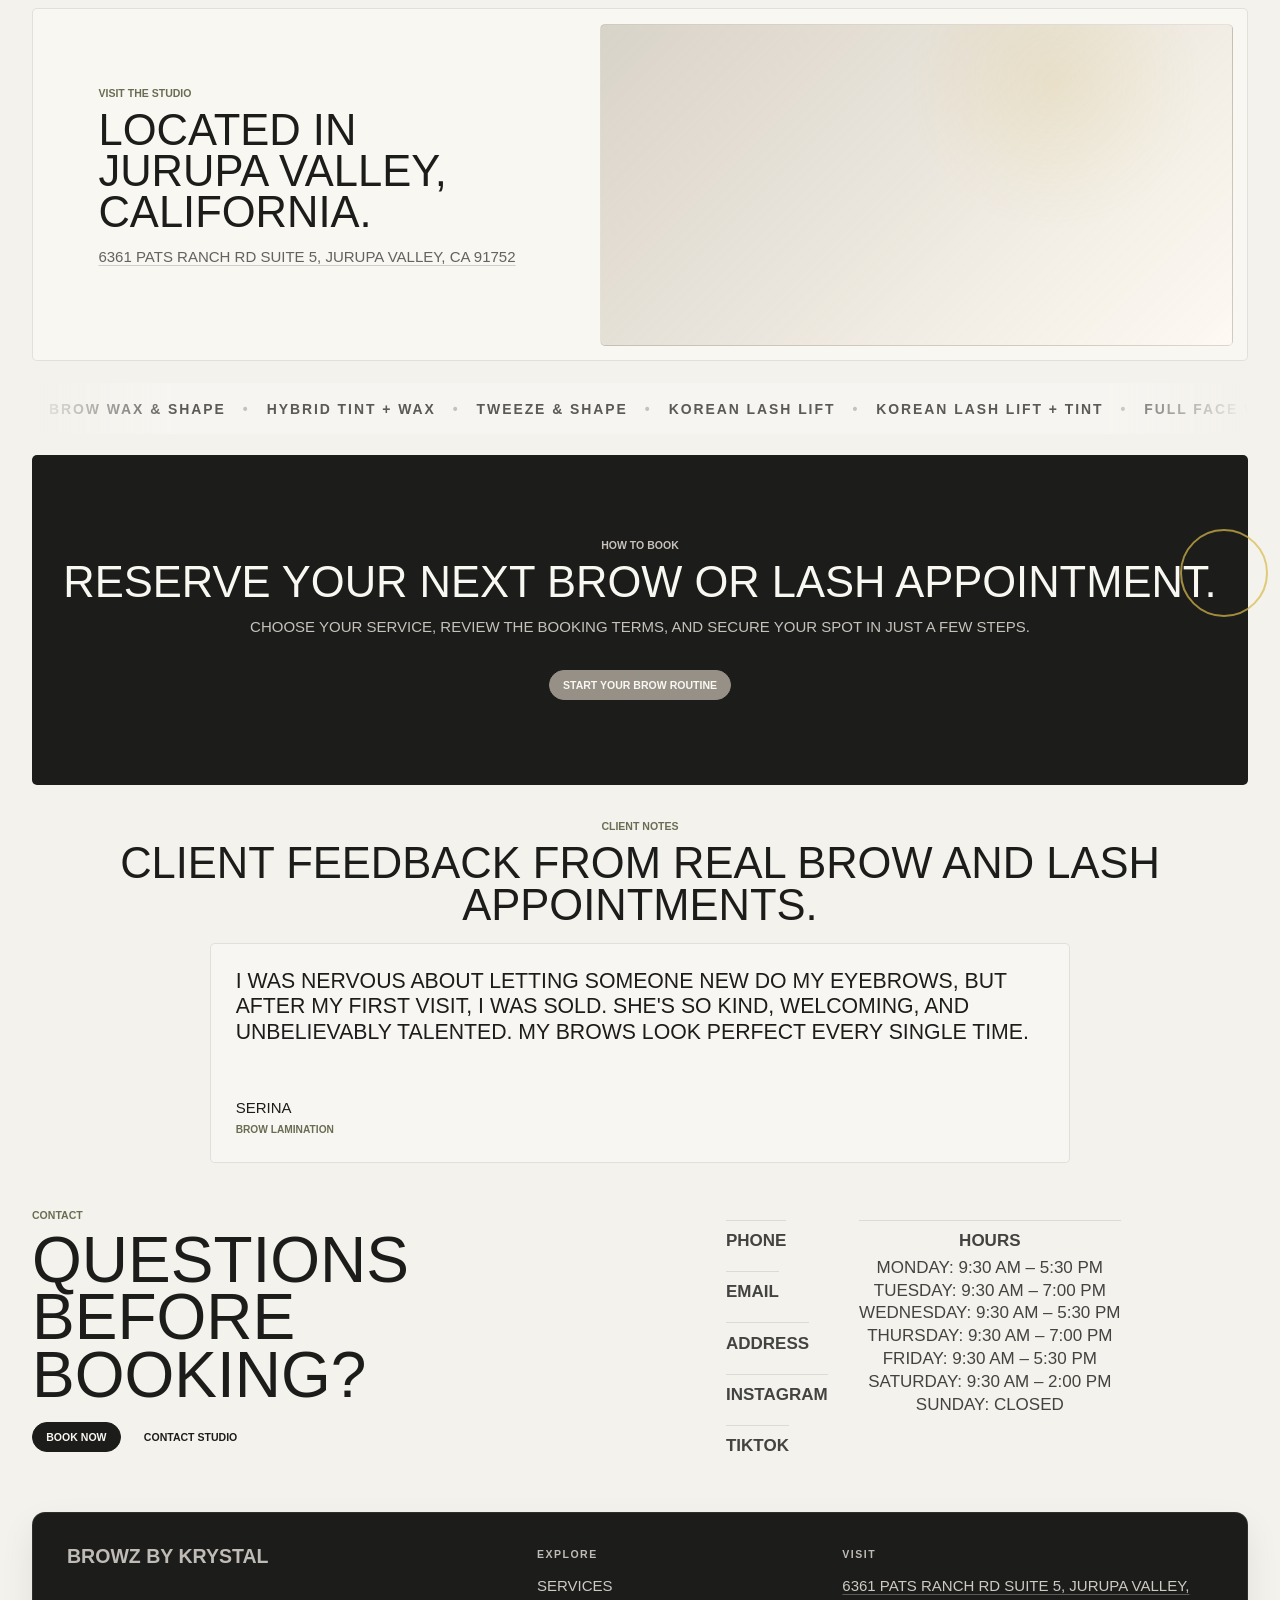
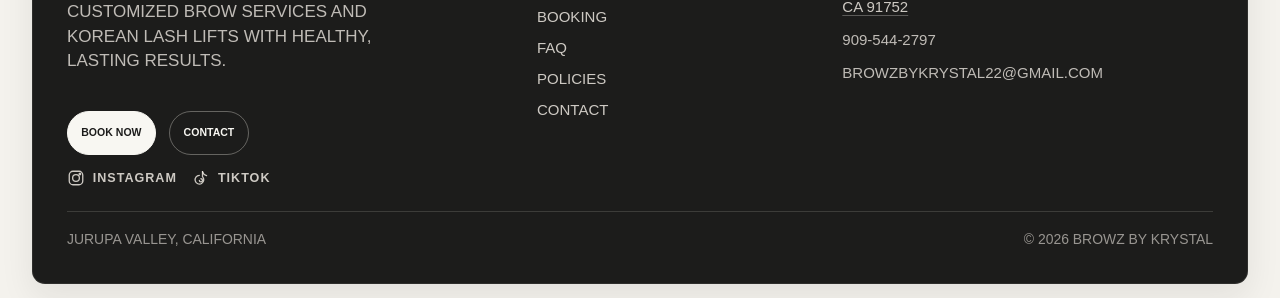
==== commit 508afdcb: "Update site copy and footer" ====
--- a/index.html
+++ b/index.html
@@ -9,9 +9,6 @@
   </head>
   <body data-page="home">
     <div class="page-loader" data-page-loader aria-hidden="true">
-      <div class="page-loader__mark">
-        <img class="page-loader__image" src="assets/images/placeholders/BROW.png" alt="">
-      </div>
       <a class="page-loader__text" data-loader-text href="index.html" aria-label="Browz By Krystal"></a>
     </div>
     <header class="site-header" data-site-header></header>
@@ -33,6 +30,7 @@
           <p class="eyebrow" data-brand-eyebrow>Brow & Lash Studio</p>
           <div class="button-row">
             <a class="button button--primary" data-booking-link href="https://browzbykrystal.glossgenius.com/services">Book Now</a>
+            <a class="button button--secondary" href="policies.html">Policies</a>
             <a class="button button--secondary" href="services.html">View Services</a>
           </div>
         </div>
@@ -42,7 +40,7 @@
         <div class="about-layout">
           <div class="section-header about-copy">
             <p class="eyebrow">Meet Krystal</p>
-            <h2>Customized services designed to <br class="about-copy__break"> enhance your natural features.</h2>
+            <h2>CUSTOMIZED SERVICES DESIGNED TO <br class="about-copy__break"> ENHANCE YOUR NATURAL FEATURES.</h2>
             <div class="about-copy__body" data-owner-intro>
               <p>Hi, I’m Krystal- the founder and artist behind Browz By Krystal.</p>
             </div>
--- a/assets/css/styles.css
+++ b/assets/css/styles.css
@@ -32,6 +32,7 @@
   font-family: var(--font-body);
   font-size: 15px;
   line-height: 1.45;
+  text-transform: uppercase;
 }
 
 body.nav-open {
@@ -299,19 +300,11 @@
   transition: opacity 320ms ease, visibility 320ms ease;
 }
 
-.page-loader__mark {
-  position: absolute;
-  left: 50%;
-  top: 41%;
-  width: min(72vw, 420px);
-  transform: translate(-50%, -50%);
-}
-
 .page-loader__text {
   position: absolute;
   left: 50%;
-  top: 60%;
-  transform: translateX(-50%);
+  top: 50%;
+  transform: translate(-50%, -50%);
   margin: 0;
   color: var(--color-onyx);
   font-family: var(--font-body);
@@ -325,43 +318,9 @@
   animation: loader-text-fade 2.4s linear forwards;
 }
 
-.page-loader__image {
-  display: block;
-  width: 100%;
-  height: auto;
-  -webkit-mask-image: linear-gradient(90deg, transparent 0%, transparent 14%, black 34%, black 100%);
-  mask-image: linear-gradient(90deg, transparent 0%, transparent 14%, black 34%, black 100%);
-  mask-size: 320% 100%;
-  mask-position: 0 0;
-  -webkit-mask-size: 320% 100%;
-  -webkit-mask-position: 0 0;
-  animation: loader-reveal 3.2s linear forwards;
-}
-
 .page-loader.is-hidden {
   opacity: 0;
   visibility: hidden;
-}
-
-@keyframes loader-reveal {
-  from {
-    opacity: 0.15;
-    filter: blur(6px);
-    mask-position: 0 0;
-    -webkit-mask-position: 0 0;
-  }
-
-  55% {
-    opacity: 0.7;
-    filter: blur(2px);
-  }
-
-  to {
-    opacity: 1;
-    filter: blur(0);
-    mask-position: 100% 0;
-    -webkit-mask-position: 100% 0;
-  }
 }
 
 @keyframes loader-text-fade {
@@ -851,20 +810,18 @@
 }
 
 .service-card h3,
-.gallery-card h3,
 .info-card h2,
 .policy-section h2 {
   color: rgba(28, 28, 27, 0.72);
   font-family: var(--font-body);
   font-weight: 900;
-  text-transform: lowercase;
+  text-transform: uppercase;
 }
 
 .service-card:hover,
 .testimonial-card:hover,
 .info-card:hover,
-.policy-section:hover,
-.gallery-card:hover {
+.policy-section:hover {
   transform: translateY(-3px);
   box-shadow: var(--shadow);
 }
@@ -946,30 +903,6 @@
   box-shadow: none;
 }
 
-.gallery-grid {
-  display: block;
-  column-count: 4;
-  column-gap: 0.7rem;
-}
-
-.gallery-card {
-  display: inline-block;
-  width: 100%;
-  margin: 0 0 0.7rem;
-  break-inside: avoid;
-  overflow: hidden;
-  border-radius: 25px;
-  background: transparent;
-  box-shadow: 0 12px 28px rgba(28, 28, 27, 0.14);
-}
-
-.gallery-card__image {
-  display: block;
-  width: 100%;
-  height: auto;
-  border-radius: inherit;
-  box-shadow: none;
-}
 
 .testimonial-card {
   margin: 0;
@@ -1093,7 +1026,7 @@
   font-weight: 400;
   line-height: 1.35;
   margin: 0;
-  text-transform: none;
+  text-transform: uppercase;
 }
 
 .contact-item dt a {
@@ -1234,6 +1167,39 @@
   margin-top: 0.3rem;
 }
 
+.site-footer__socials {
+  display: flex;
+  flex-wrap: wrap;
+  gap: 0.6rem 0.9rem;
+  align-items: center;
+}
+
+.site-footer__social-link {
+  display: inline-flex;
+  align-items: center;
+  gap: 0.45rem;
+  color: rgba(255, 250, 242, 0.78);
+  font-size: 0.74rem;
+  font-weight: 800;
+  letter-spacing: 0.08em;
+  text-transform: uppercase;
+}
+
+.site-footer__social-link svg {
+  width: 18px;
+  height: 18px;
+  fill: none;
+  stroke: currentColor;
+  stroke-width: 1.75;
+  stroke-linecap: round;
+  stroke-linejoin: round;
+  flex: 0 0 auto;
+}
+
+.site-footer__social-link:hover {
+  color: var(--color-accent);
+}
+
 .site-footer__nav {
   grid-area: nav;
 }
@@ -1372,10 +1338,6 @@
     grid-template-columns: 1fr;
   }
 
-  .gallery-grid {
-    column-count: 2;
-  }
-
   .service-card {
     display: flex;
   }
@@ -1489,10 +1451,6 @@
 
   .booking-hero__content {
     padding: 1.15rem;
-  }
-
-  .gallery-grid {
-    column-count: 1;
   }
 
   .contact-heading {
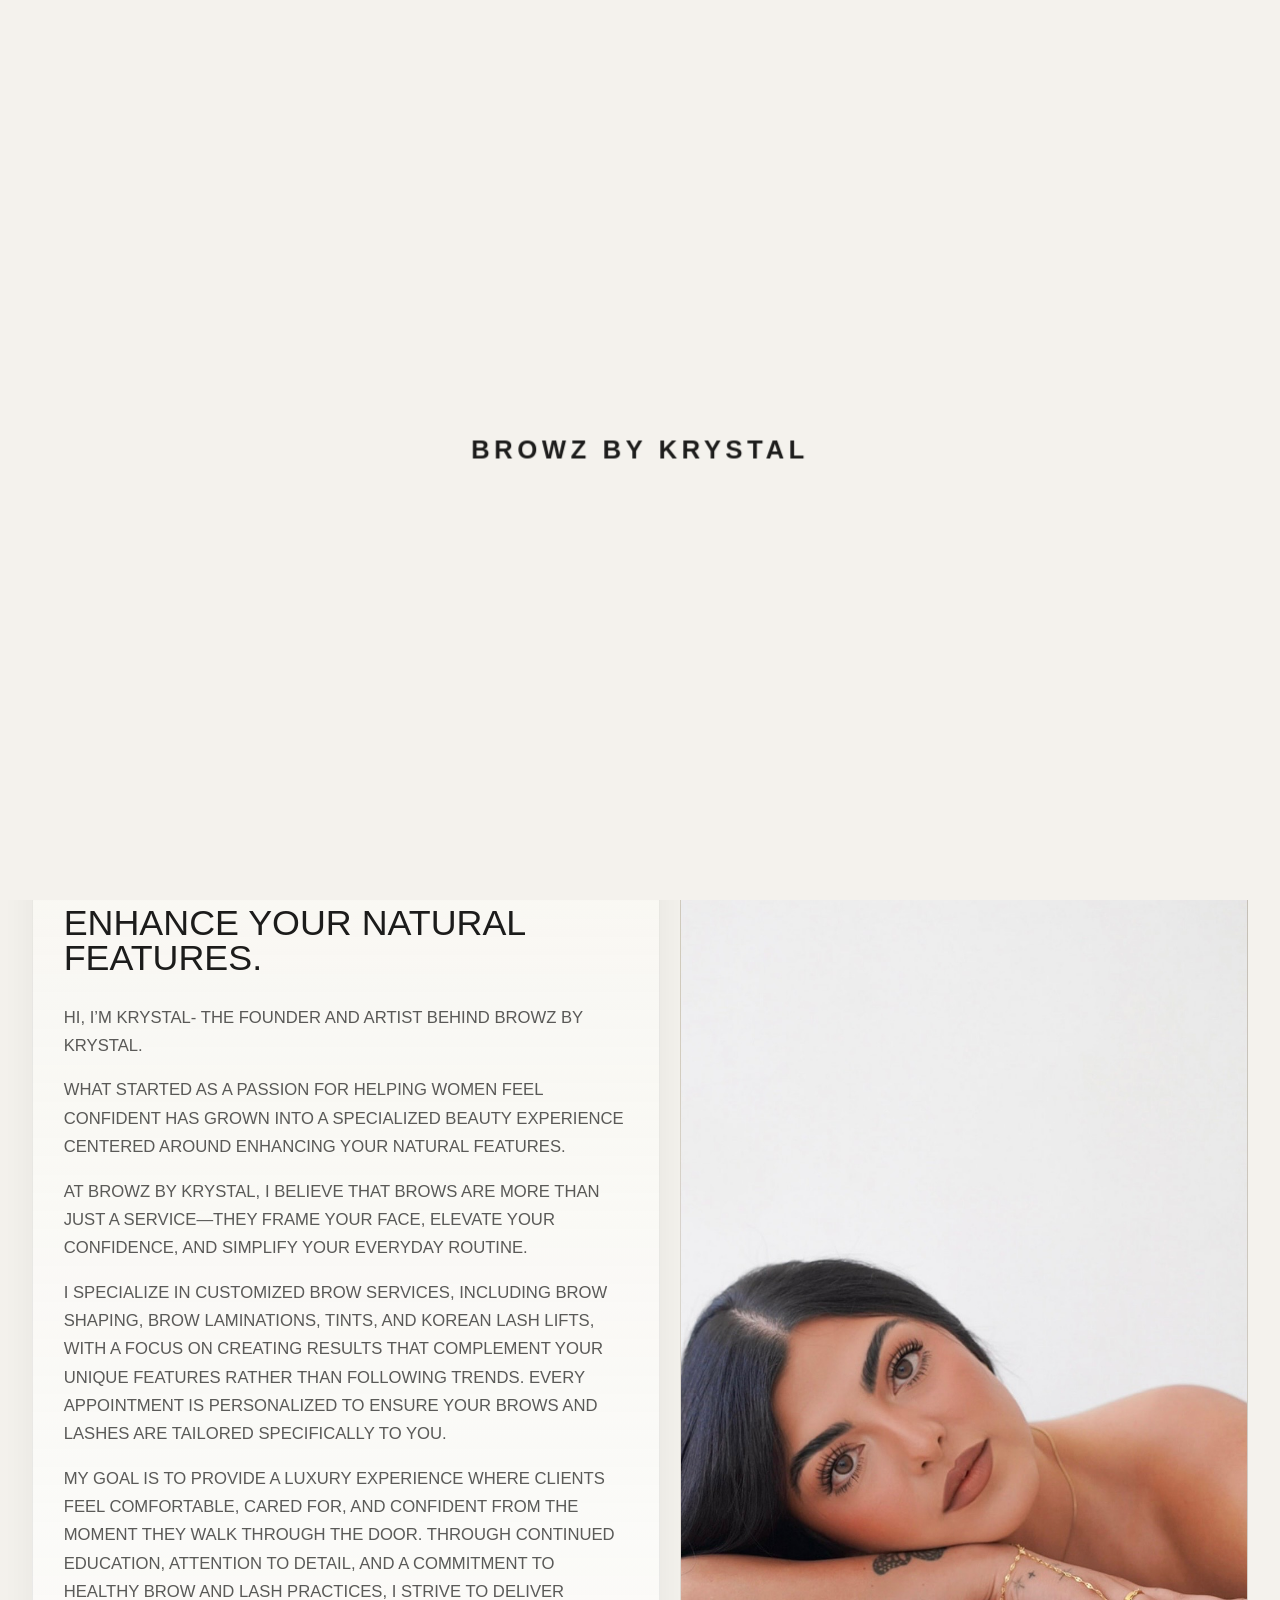
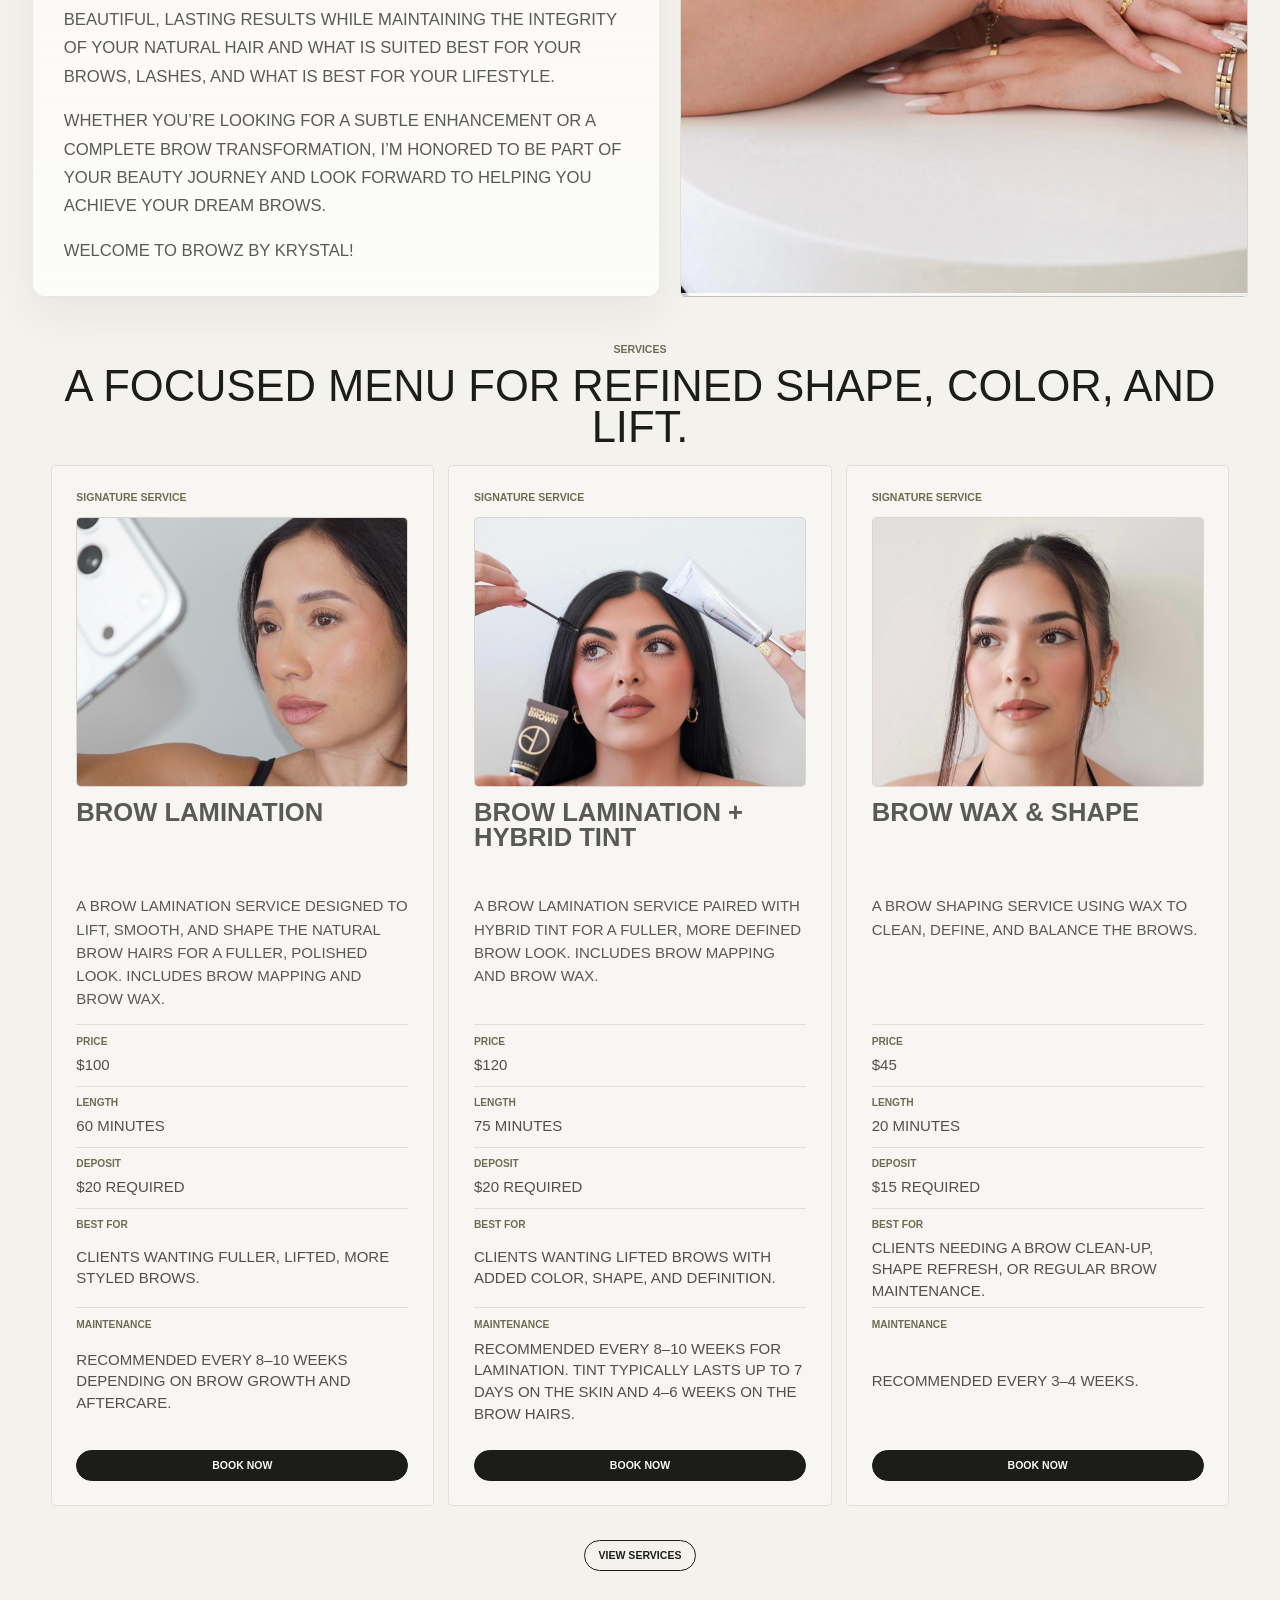
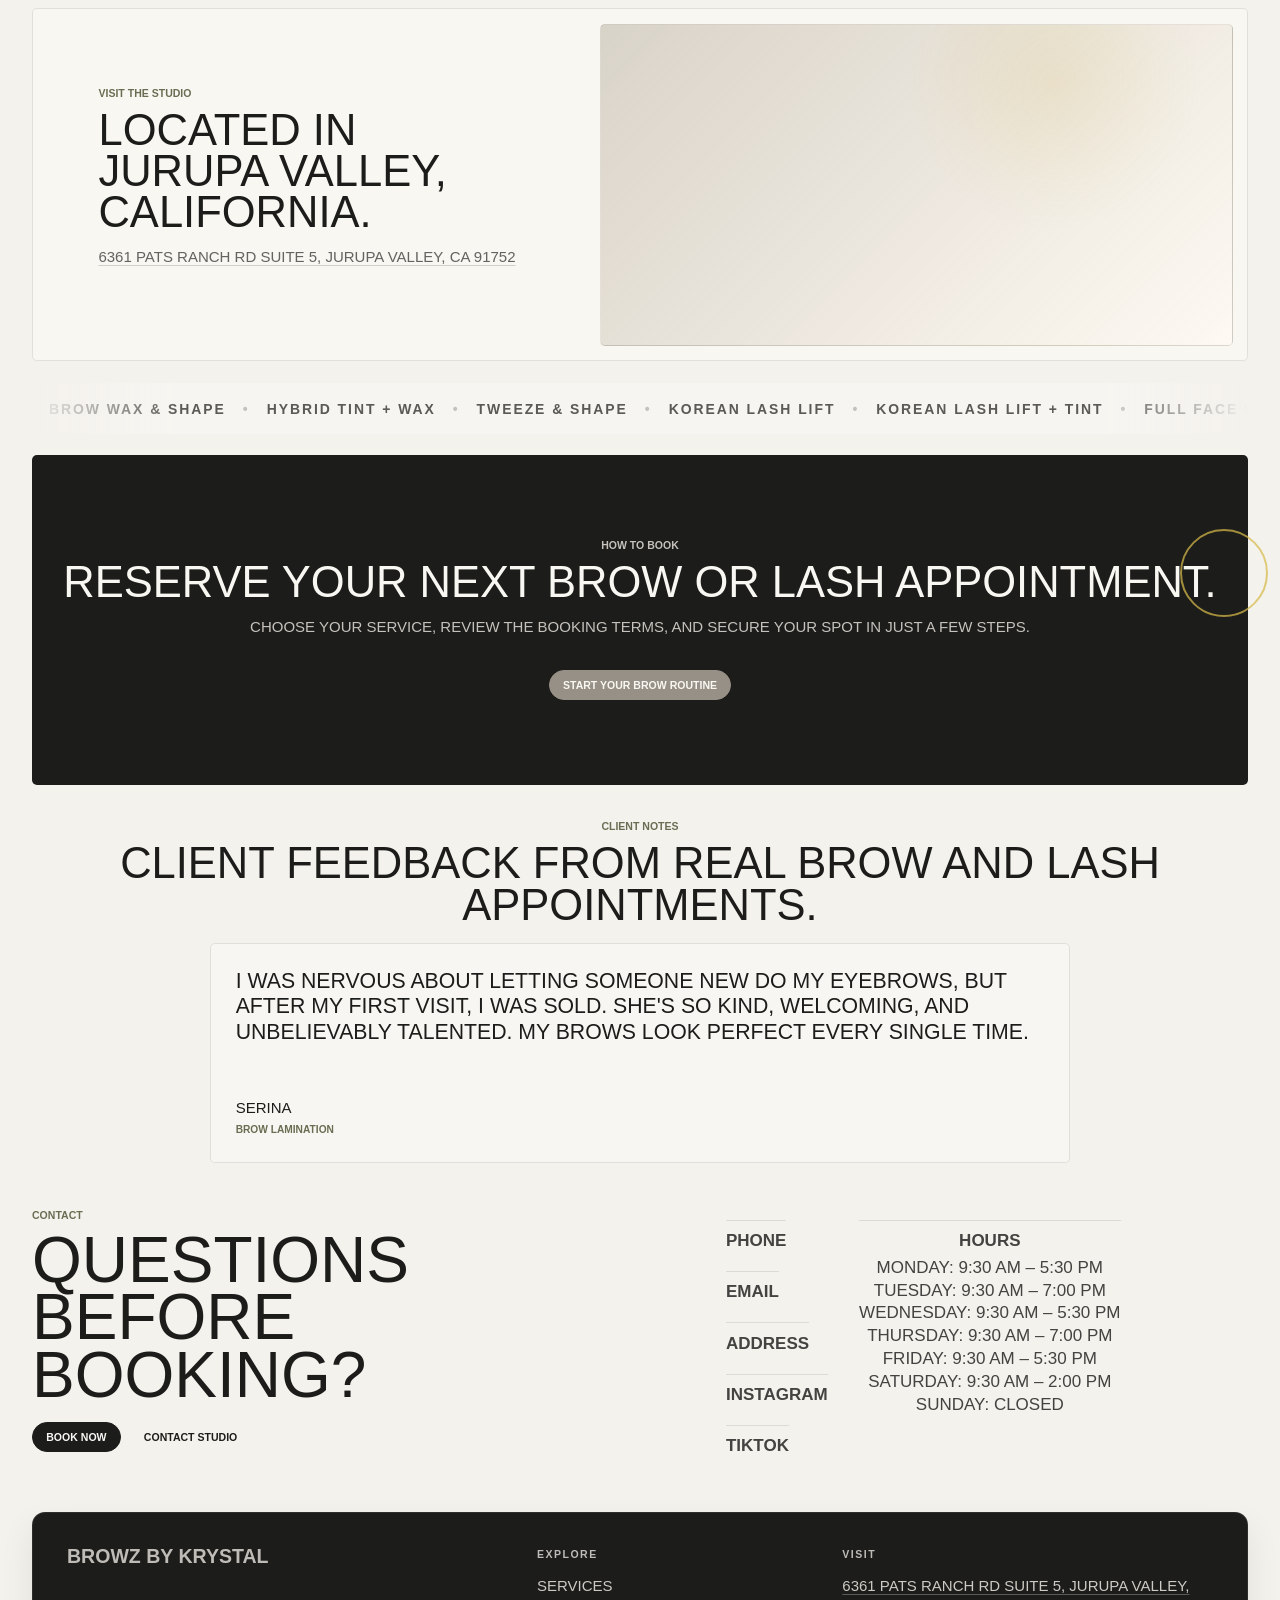
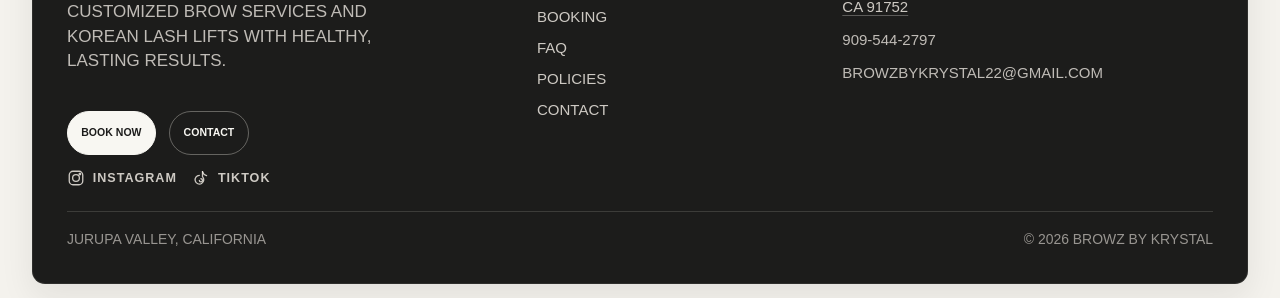
==== commit 4460978d: "Update brow service photos and refine Meet Krystal layout" ====
--- a/index.html
+++ b/index.html
@@ -47,7 +47,7 @@
           </div>
           <div class="about-media" aria-label="Professional portrait placeholders">
             <figure class="placeholder-media about-media__primary">
-              <img src="assets/images/placeholders/krystal.jpeg" alt="Krystal, founder and artist behind Browz By Krystal.">
+              <img src="assets/images/services/Hero About Me.JPEG" alt="Krystal, founder and artist behind Browz By Krystal.">
             </figure>
           </div>
         </div>
@@ -123,7 +123,7 @@
       <section class="section section--tinted">
         <div class="section-header section-header--center">
           <p class="eyebrow">Client Notes</p>
-          <h2>Client feedback from real brow and lash appointments.</h2>
+          <h2 class="client-notes-heading">Client feedback from real brow and lash appointments.</h2>
         </div>
         <div class="card-grid card-grid--three" data-testimonials></div>
       </section>
--- a/assets/css/styles.css
+++ b/assets/css/styles.css
@@ -560,6 +560,10 @@
   line-height: 0.9;
 }
 
+.client-notes-heading {
+  max-width: none;
+}
+
 .section-header .button-row {
   margin-top: 1rem;
 }
@@ -622,7 +626,7 @@
 .about-copy__body {
   display: grid;
   gap: 0.95rem;
-  max-width: 42rem;
+  max-width: none;
 }
 
 .about-copy__body p {
@@ -662,17 +666,16 @@
 }
 
 .about-media {
-  position: sticky;
-  top: 6.5rem;
   display: grid;
   grid-template-columns: minmax(0, 1fr);
-  padding-top: 1.25rem;
-  align-items: start;
+  align-self: stretch;
+  min-height: 0;
 }
 
 .about-media__primary {
+  position: relative;
   width: 100%;
-  min-height: 520px;
+  height: 100%;
   margin-left: auto;
 }
 
@@ -744,6 +747,16 @@
   width: 100%;
   height: 100%;
   object-fit: cover;
+}
+
+.placeholder-media.about-media__primary {
+  min-height: 256px;
+}
+
+.about-media__primary img {
+  position: absolute;
+  inset: 0;
+  object-position: center 62%;
 }
 
 .card-grid {
@@ -842,6 +855,14 @@
   object-fit: cover;
 }
 
+.service-card__media img[src$="Brow Wax & Shape.JPEG"] {
+  object-position: center 35%;
+}
+
+.service-card__media img[src$="Brow Lamination.JPEG"] {
+  object-position: center 30%;
+}
+
 .service-card__details {
   display: grid;
   grid-template-rows: 3.05rem 3.05rem 3.05rem 5.3rem 7rem;
@@ -1319,6 +1340,10 @@
     grid-template-columns: 1fr;
   }
 
+  .about-media__primary {
+    height: 420px;
+  }
+
   .page-hero--booking,
   .card-grid--booking {
     grid-template-columns: 1fr;
@@ -1398,6 +1423,12 @@
     padding-top: 4rem;
   }
 
+  .hero__copy .eyebrow[data-brand-eyebrow] {
+    width: 100%;
+    text-align: center;
+    margin-inline: auto;
+  }
+
   .portrait-grid .placeholder-media:first-child,
   .portrait-grid .placeholder-media:last-child {
     min-height: 340px;
@@ -1411,6 +1442,11 @@
     max-width: 100%;
     font-size: clamp(1.7rem, 7vw, 2.3rem);
     line-height: 1.04;
+  }
+
+  .client-notes-heading {
+    max-width: 18ch;
+    margin-inline: auto;
   }
 
   .about-media {
@@ -1425,6 +1461,10 @@
     min-height: 340px;
     margin-top: 0;
     margin-right: 0;
+  }
+
+  .about-media__primary {
+    height: 340px;
   }
 
   .portrait-grid,
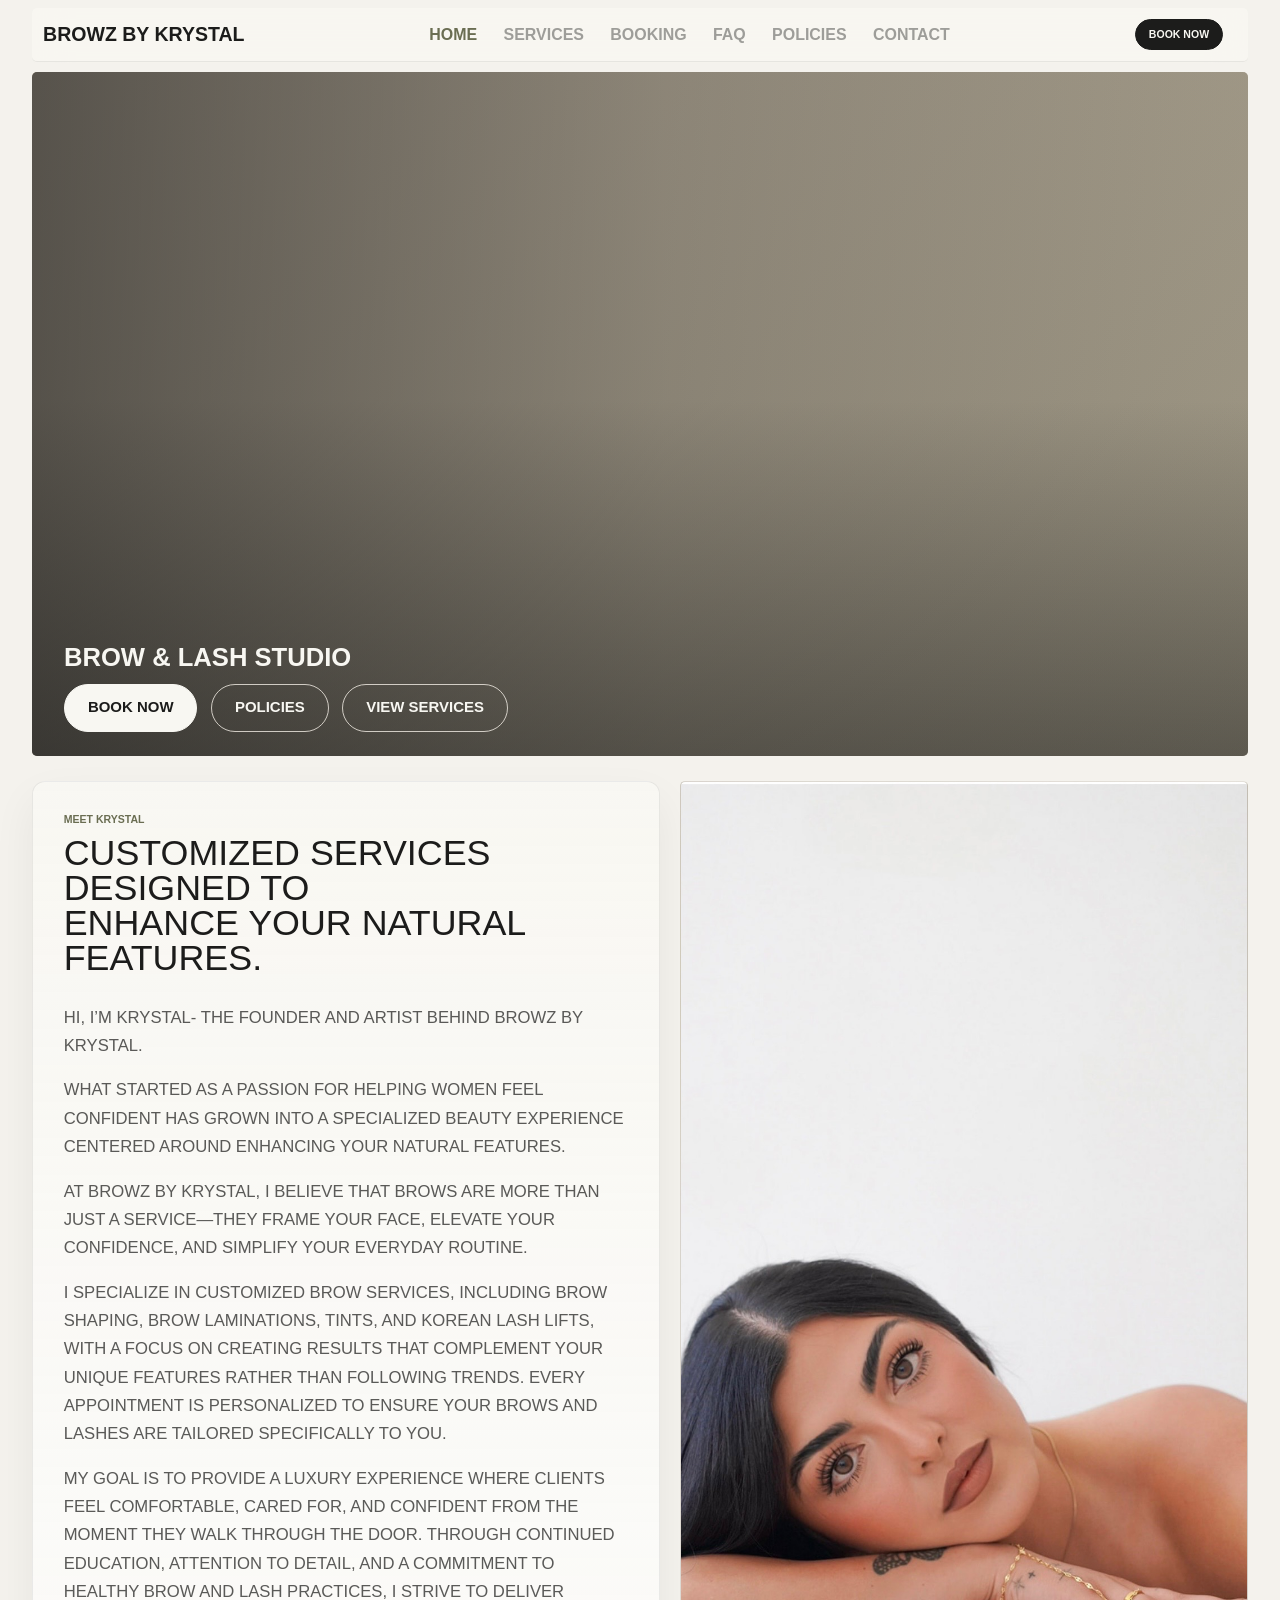
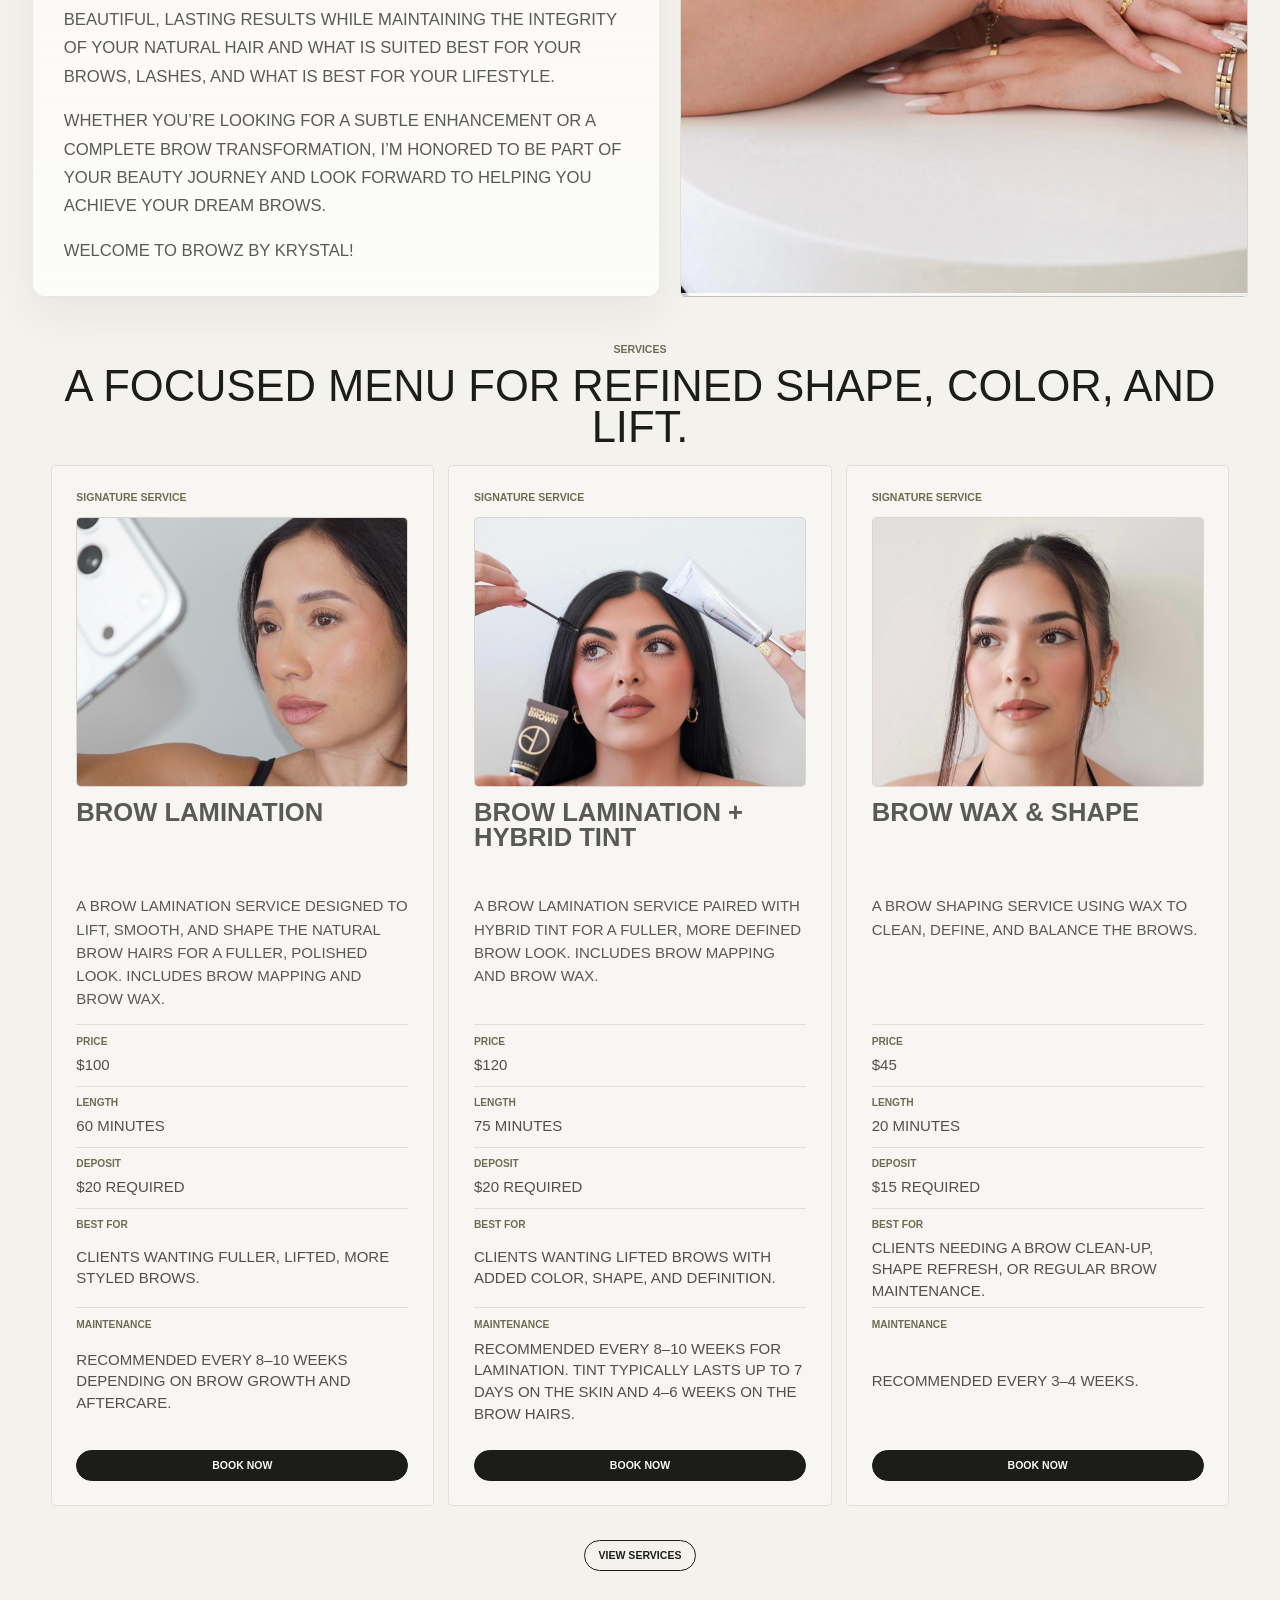
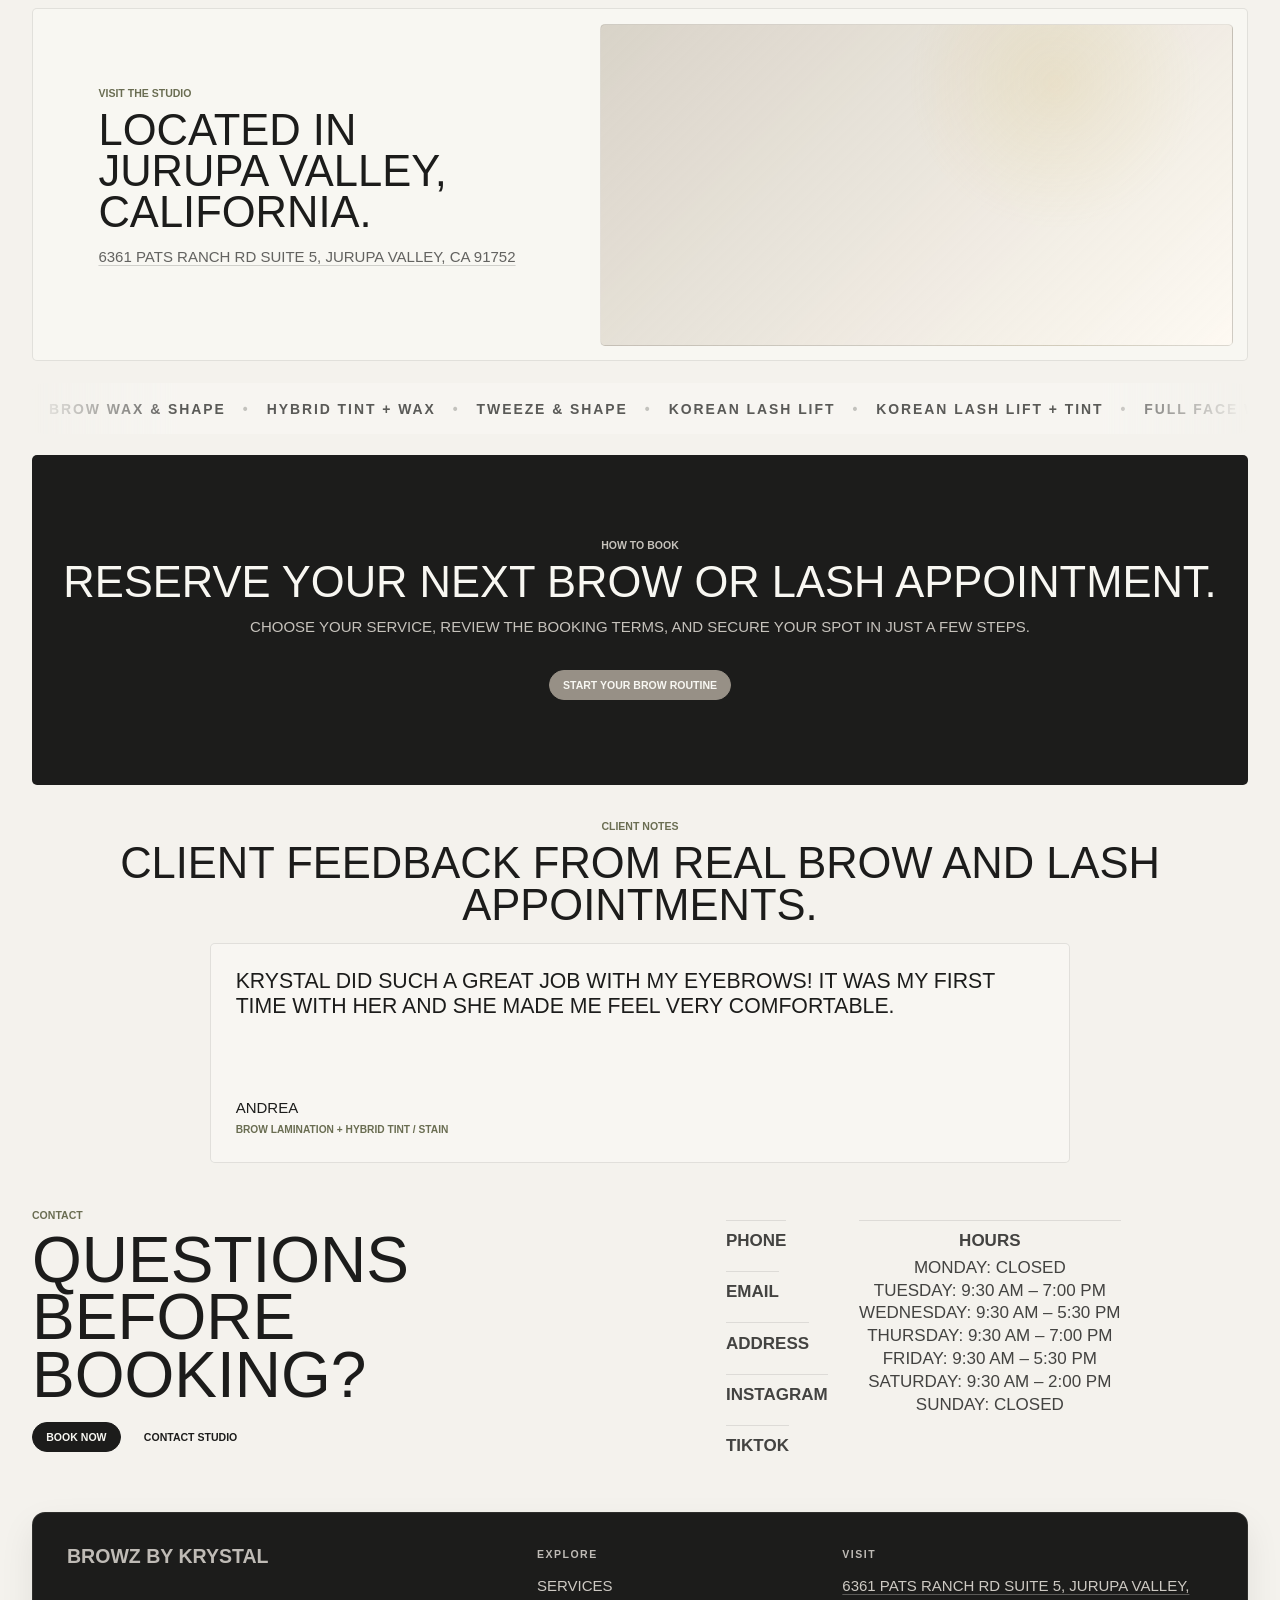
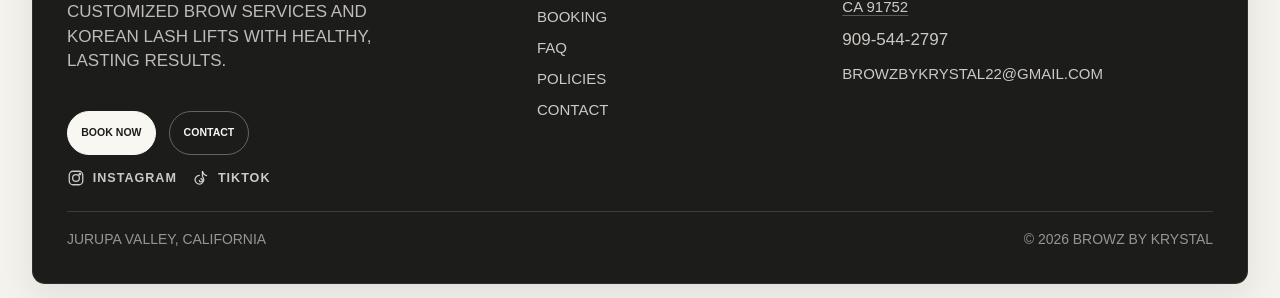
==== commit b53aa341: "Update hero video, mobile navigation, and contact interactions" ====
--- a/index.html
+++ b/index.html
@@ -24,7 +24,7 @@
           poster="assets/images/placeholders/hero-video-poster.jpg"
           aria-label="Browz By Krystal studio and service preview video"
         >
-          <source src="assets/videos/hero-test.mp4" type="video/mp4">
+          <source src="assets/videos/krystal%20new%20video.MP4" type="video/mp4">
         </video>
         <div class="hero__copy">
           <p class="eyebrow" data-brand-eyebrow>Brow & Lash Studio</p>
--- a/assets/css/styles.css
+++ b/assets/css/styles.css
@@ -166,6 +166,8 @@
   font-size: 0.72rem;
   font-weight: 700;
   text-transform: uppercase;
+  padding: 0;
+  cursor: pointer;
 }
 
 .button {
@@ -466,18 +468,6 @@
   position: relative;
 }
 
-.section--statement h2::after {
-  content: "";
-  position: absolute;
-  right: -1.2rem;
-  bottom: -0.8rem;
-  width: 84px;
-  height: 84px;
-  border: 2px solid var(--color-accent);
-  border-radius: 50%;
-  opacity: 0.72;
-  pointer-events: none;
-}
 
 .section--narrow {
   max-width: none;
@@ -1050,7 +1040,8 @@
   text-transform: uppercase;
 }
 
-.contact-item dt a {
+.contact-item dt a,
+.contact-item dt .email-copy {
   color: inherit;
   font-weight: 900;
 }
@@ -1475,6 +1466,11 @@
     grid-template-columns: 1fr;
   }
 
+  .contact-info {
+    justify-items: center;
+    text-align: center;
+  }
+
   .split--contact-page > .section-header {
     padding-left: 0;
   }
@@ -1482,7 +1478,11 @@
   .contact-item--hours {
     grid-column: auto;
     grid-row: auto;
+    justify-self: center;
+    justify-items: center;
+    width: 100%;
     margin-left: 0;
+    text-align: center;
   }
 
   .page-hero--booking {
@@ -1518,11 +1518,6 @@
     animation-duration: 24s;
   }
 
-  .section--statement h2::after {
-    width: 56px;
-    height: 56px;
-    right: 0;
-  }
 
   .site-footer {
     grid-template-columns: 1fr;
@@ -1545,3 +1540,34 @@
     display: block;
   }
 }
+
+.email-copy {
+  width: fit-content;
+  max-width: 100%;
+  padding: 0;
+  border: 0;
+  background: transparent;
+  color: inherit;
+  font: inherit;
+  text-align: left;
+  text-transform: inherit;
+  overflow-wrap: anywhere;
+}
+
+.copy-status:not(:empty) {
+  position: fixed;
+  bottom: 1.5rem;
+  left: 50%;
+  z-index: 100;
+  transform: translateX(-50%);
+  width: max-content;
+  max-width: calc(100% - 2rem);
+  padding: 0.75rem 1rem;
+  border-radius: var(--radius);
+  background: var(--color-onyx);
+  color: var(--color-white);
+  box-shadow: var(--shadow);
+  font-size: 0.8rem;
+  text-align: center;
+  overflow-wrap: anywhere;
+}
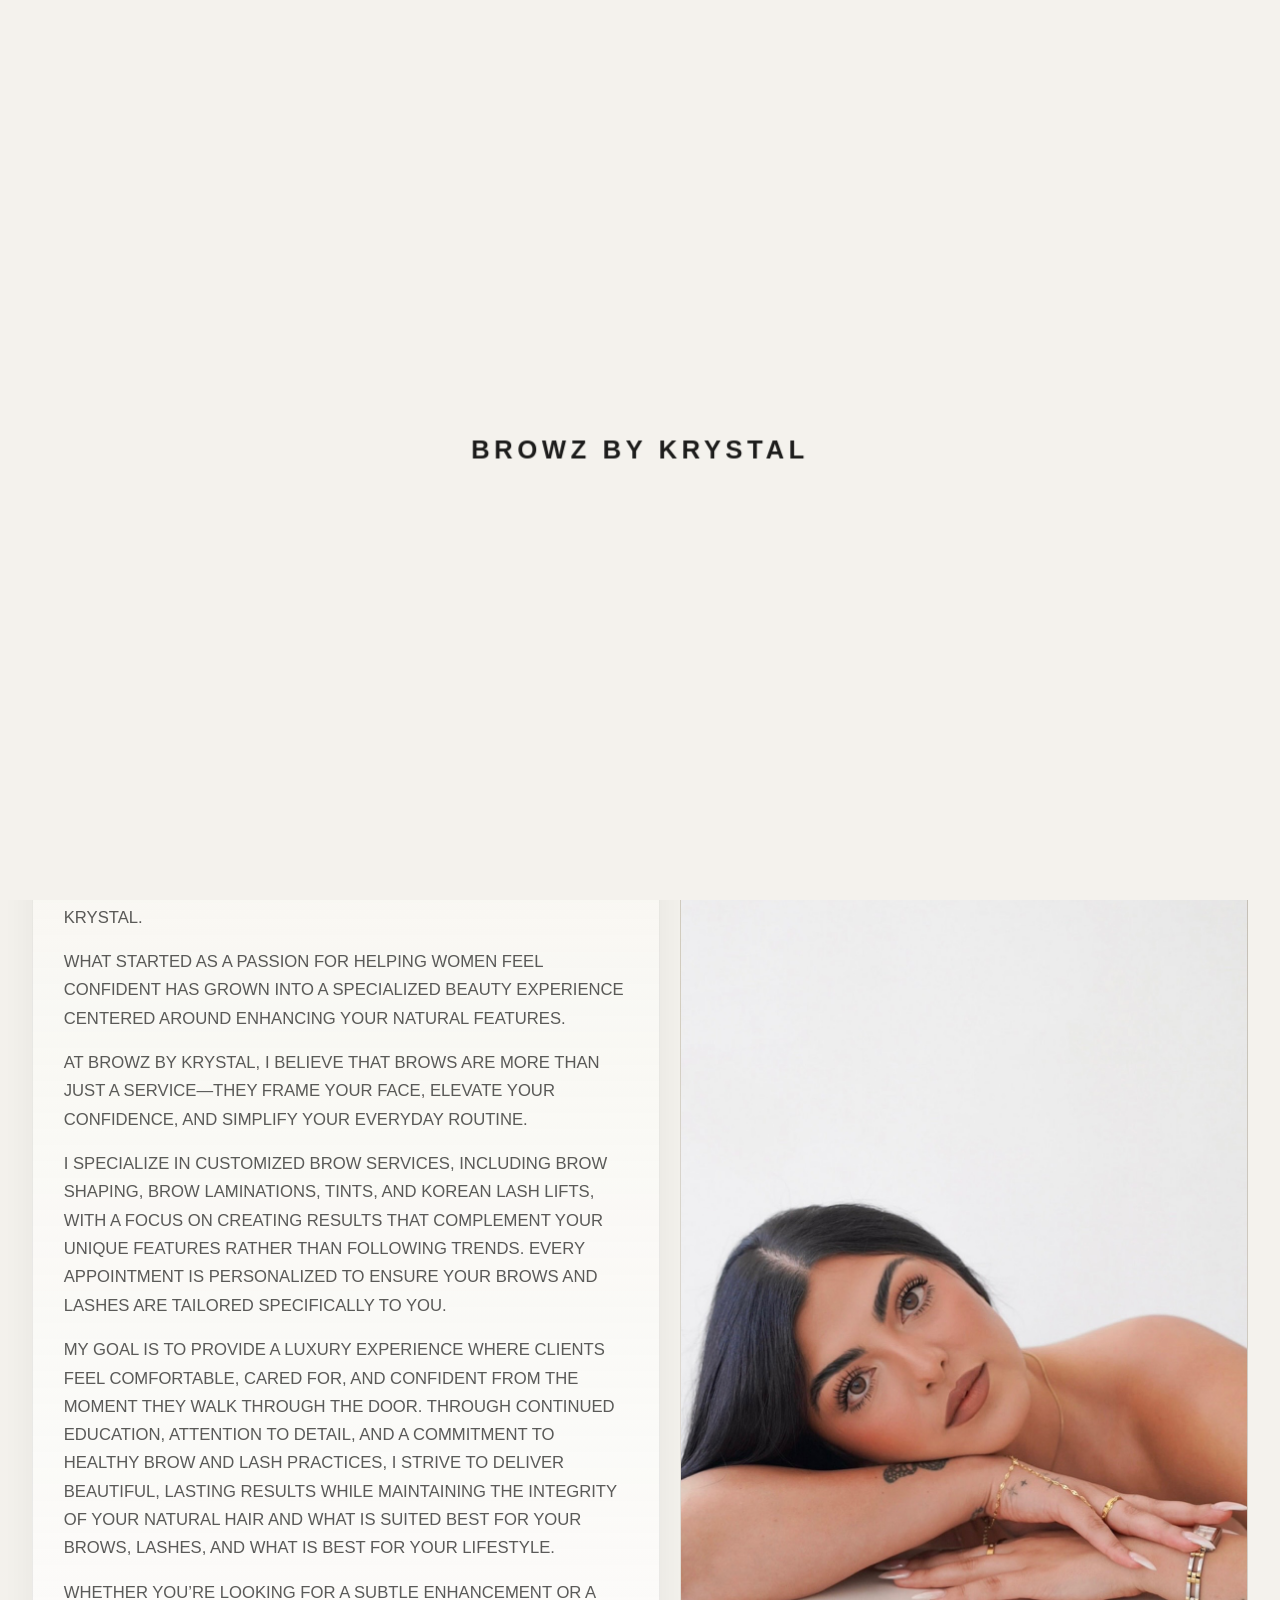
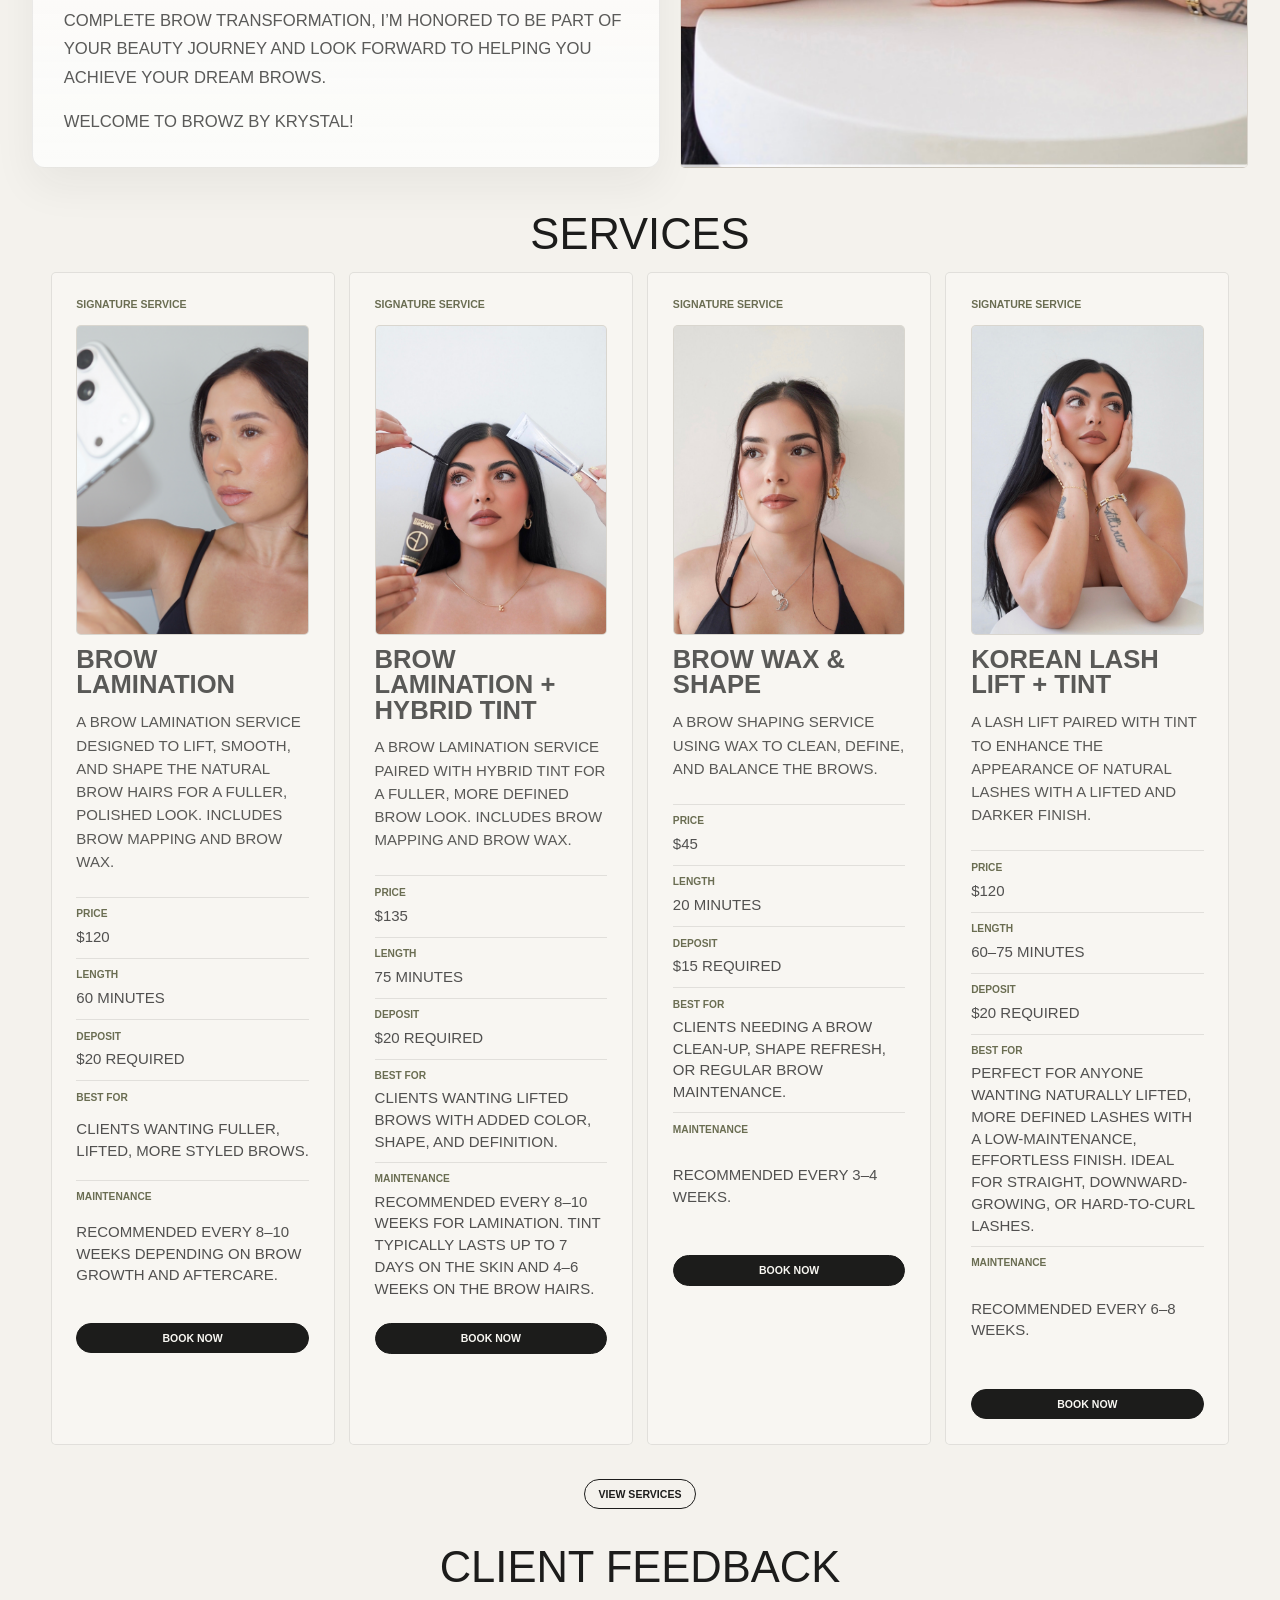
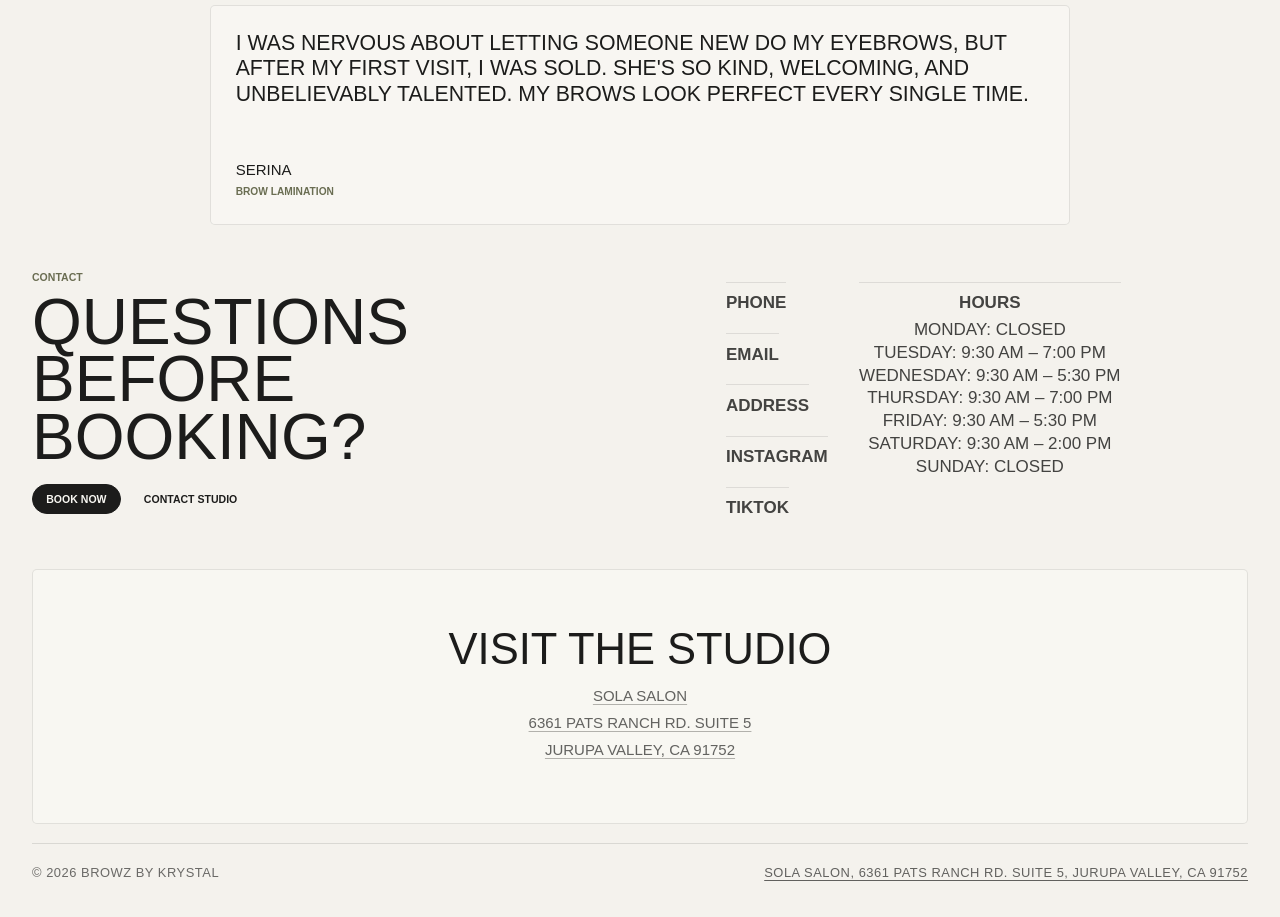
==== commit f717871c: "Simplify homepage and update service details" ====
--- a/index.html
+++ b/index.html
@@ -39,13 +39,12 @@
       <section class="section section--about">
         <div class="about-layout">
           <div class="section-header about-copy">
-            <p class="eyebrow">Meet Krystal</p>
-            <h2>CUSTOMIZED SERVICES DESIGNED TO <br class="about-copy__break"> ENHANCE YOUR NATURAL FEATURES.</h2>
+            <h2>Meet Krystal</h2>
             <div class="about-copy__body" data-owner-intro>
               <p>Hi, I’m Krystal- the founder and artist behind Browz By Krystal.</p>
             </div>
           </div>
-          <div class="about-media" aria-label="Professional portrait placeholders">
+          <div class="about-media" aria-label="Portrait of Krystal">
             <figure class="placeholder-media about-media__primary">
               <img src="assets/images/services/Hero About Me.JPEG" alt="Krystal, founder and artist behind Browz By Krystal.">
             </figure>
@@ -55,75 +54,17 @@
 
       <section class="section section--tinted">
         <div class="section-header section-header--center">
-          <p class="eyebrow">Services</p>
-          <h2>A focused menu for refined shape, color, and lift.</h2>
+          <h2>Services</h2>
         </div>
-        <div class="card-grid card-grid--three" data-services-preview></div>
+        <div class="card-grid card-grid--services-preview" data-services-preview></div>
         <div class="centered-action">
           <a class="button button--secondary" href="services.html">View Services</a>
         </div>
       </section>
 
-      <section class="section">
-        <div class="location-band">
-          <div>
-            <p class="eyebrow">Visit The Studio</p>
-            <h2>Located in Jurupa Valley, California.</h2>
-            <p data-business-address>6361 Pats Ranch Rd Suite 5, Jurupa Valley, CA 91752</p>
-          </div>
-          <div class="map-placeholder" aria-label="Map placeholder">
-            <iframe
-              class="map-placeholder__frame"
-              title="Browz By Krystal location on Google Maps"
-              loading="lazy"
-              referrerpolicy="no-referrer-when-downgrade"
-              src="https://www.google.com/maps?q=6361%20Pats%20Ranch%20Rd%20Suite%205%2C%20Jurupa%20Valley%2C%20CA%2091752&output=embed"
-            ></iframe>
-          </div>
-        </div>
-      </section>
-
-      <section class="section marquee-band" aria-label="Signature services marquee">
-        <div class="marquee">
-          <div class="marquee__track" aria-hidden="true">
-            <span>Brow Wax &amp; Shape</span>
-            <span>Hybrid Tint + Wax</span>
-            <span>Tweeze &amp; Shape</span>
-            <span>Korean Lash Lift</span>
-            <span>Korean Lash Lift + Tint</span>
-            <span>Full Face Wax</span>
-            <span>Lip Wax</span>
-            <span>Browz For Men</span>
-            <span>Brow Lamination</span>
-            <span>Brow Lamination + Hybrid Tint</span>
-            <span class="marquee__separator" aria-hidden="true">•</span>
-            <span>Brow Wax &amp; Shape</span>
-            <span>Hybrid Tint + Wax</span>
-            <span>Tweeze &amp; Shape</span>
-            <span>Korean Lash Lift</span>
-            <span>Korean Lash Lift + Tint</span>
-            <span>Full Face Wax</span>
-            <span>Lip Wax</span>
-            <span>Browz For Men</span>
-            <span>Brow Lamination</span>
-            <span>Brow Lamination + Hybrid Tint</span>
-          </div>
-        </div>
-      </section>
-
-      <section class="section section--statement">
-        <div class="section-header section-header--center">
-          <p class="eyebrow">How To Book</p>
-          <h2>Reserve your next brow or lash appointment.</h2>
-            <p>Choose your service, review the booking terms, and secure your spot in just a few steps.</p>
-        </div>
-        <a class="button button--primary" data-booking-link href="https://browzbykrystal.glossgenius.com/services">Start Your Brow Routine</a>
-      </section>
-
       <section class="section section--tinted">
         <div class="section-header section-header--center">
-          <p class="eyebrow">Client Notes</p>
-          <h2 class="client-notes-heading">Client feedback from real brow and lash appointments.</h2>
+          <h2 class="client-notes-heading">Client Feedback</h2>
         </div>
         <div class="card-grid card-grid--three" data-testimonials></div>
       </section>
@@ -143,6 +84,14 @@
           </div>
         </div>
       </section>
+      <section class="section">
+        <div class="location-band">
+          <h2>Visit The Studio</h2>
+          <address>
+            <a class="address-link" data-studio-address href="https://www.google.com/maps/search/?api=1&amp;query=Sola%20Salon%2C%206361%20Pats%20Ranch%20Rd.%20Suite%205%2C%20Jurupa%20Valley%2C%20CA%2091752" target="_blank" rel="noreferrer">Sola Salon<br>6361 Pats Ranch Rd. Suite 5<br>Jurupa Valley, CA 91752</a>
+          </address>
+        </div>
+      </section>
     </main>
     <footer class="site-footer" data-site-footer></footer>
     <script src="assets/js/site-data.js"></script>
--- a/assets/css/styles.css
+++ b/assets/css/styles.css
@@ -758,6 +758,10 @@
   grid-template-columns: repeat(3, minmax(0, 1fr));
 }
 
+.card-grid--services-preview {
+  grid-template-columns: repeat(4, minmax(0, 1fr));
+}
+
 .card-grid--two {
   grid-template-columns: repeat(2, minmax(0, 1fr));
 }
@@ -794,7 +798,7 @@
 
 .service-card__summary {
   display: grid;
-  grid-template-rows: auto 270px 4.8rem 6.25rem;
+  grid-template-rows: repeat(4, auto);
   gap: 0.75rem;
 }
 
@@ -830,9 +834,11 @@
 }
 
 .service-card__media {
+  position: relative;
   overflow: hidden;
   width: 100%;
-  height: 100%;
+  height: auto;
+  aspect-ratio: 3 / 4;
   margin: 0;
   border: 1px solid rgba(28, 28, 27, 0.08);
   border-radius: var(--radius);
@@ -840,6 +846,8 @@
 }
 
 .service-card__media img {
+  position: absolute;
+  inset: 0;
   width: 100%;
   height: 100%;
   object-fit: cover;
@@ -853,9 +861,13 @@
   object-position: center 30%;
 }
 
+.service-card__media img[src$="licireso.jpeg"] {
+  object-position: center 25%;
+}
+
 .service-card__details {
   display: grid;
-  grid-template-rows: 3.05rem 3.05rem 3.05rem 5.3rem 7rem;
+  grid-template-rows: repeat(3, minmax(3.05rem, auto)) minmax(5.3rem, auto) minmax(7rem, auto);
   gap: 0.55rem;
   align-self: start;
   margin: 0;
@@ -893,25 +905,35 @@
 
 .location-band {
   display: grid;
-  grid-template-columns: minmax(0, 0.85fr) minmax(300px, 1fr);
-  gap: 0.85rem;
-  align-items: stretch;
-  padding: 0.85rem;
+  gap: 0.7rem;
+  justify-items: center;
+  padding: clamp(1.5rem, 5vw, 3.5rem);
   border: 1px solid rgba(28, 28, 27, 0.1);
   border-radius: var(--radius);
   background: var(--color-white);
-}
-
-.location-band > div:first-child {
-  display: flex;
-  flex-direction: column;
-  justify-content: center;
-  padding: clamp(1.2rem, 4vw, 3rem);
-}
-
-.map-placeholder {
-  min-height: 320px;
-  box-shadow: none;
+  text-align: center;
+}
+
+.location-band h2,
+.location-band address {
+  margin: 0;
+}
+
+.location-band address {
+  color: rgba(28, 28, 27, 0.76);
+  font-style: normal;
+  line-height: 1.8;
+}
+
+.location-band .address-link {
+  display: inline-block;
+  text-decoration: underline;
+  text-decoration-color: rgba(28, 28, 27, 0.32);
+  text-underline-offset: 0.22em;
+}
+
+.location-band .address-link:hover {
+  color: var(--color-walnut);
 }
 
 
@@ -1129,159 +1151,33 @@
 }
 
 .site-footer {
-  display: grid;
-  grid-template-columns: minmax(0, 1.1fr) minmax(180px, 0.7fr) minmax(220px, 0.9fr);
-  grid-template-areas:
-    "brand nav contact"
-    "meta meta meta";
-  width: var(--page-width);
-  gap: 1.4rem 1rem;
-  margin: 1.4rem auto 0.8rem;
-  padding: clamp(1.2rem, 3vw, 2rem);
-  border: 1px solid rgba(255, 250, 242, 0.08);
-  border-radius: calc(var(--radius) + 8px);
-  background: var(--color-onyx);
-  box-shadow: var(--shadow);
-  color: var(--color-white);
-}
-
-.site-footer > * {
-  min-width: 0;
-}
-
-.site-footer p,
-.site-footer address {
-  color: rgba(255, 250, 242, 0.72);
-}
-
-.site-footer__brand,
-.site-footer__nav,
-.site-footer__contact,
-.site-footer__meta {
-  display: grid;
-  align-content: start;
-  gap: 0.65rem;
-  font-style: normal;
-}
-
-.site-footer__brand {
-  grid-area: brand;
-  gap: 0.85rem;
-  padding-right: clamp(0rem, 2vw, 2rem);
-}
-
-.site-footer__tagline {
-  max-width: 22rem;
-  font-size: 1rem;
-}
-
-.site-footer__actions {
-  margin-top: 0.3rem;
-}
-
-.site-footer__socials {
   display: flex;
   flex-wrap: wrap;
-  gap: 0.6rem 0.9rem;
   align-items: center;
-}
-
-.site-footer__social-link {
-  display: inline-flex;
-  align-items: center;
-  gap: 0.45rem;
-  color: rgba(255, 250, 242, 0.78);
-  font-size: 0.74rem;
-  font-weight: 800;
-  letter-spacing: 0.08em;
-  text-transform: uppercase;
-}
-
-.site-footer__social-link svg {
-  width: 18px;
-  height: 18px;
-  fill: none;
-  stroke: currentColor;
-  stroke-width: 1.75;
-  stroke-linecap: round;
-  stroke-linejoin: round;
-  flex: 0 0 auto;
-}
-
-.site-footer__social-link:hover {
-  color: var(--color-accent);
-}
-
-.site-footer__nav {
-  grid-area: nav;
-}
-
-.site-footer__links {
-  display: grid;
-  gap: 0.55rem;
-}
-
-.site-footer__links a {
-  width: fit-content;
-  color: rgba(255, 250, 242, 0.78);
-}
-
-.site-footer__links a:hover {
-  color: var(--color-accent);
-}
-
-.site-footer__contact {
-  grid-area: contact;
-}
-
-.site-footer .address-link,
-.site-footer .contact-link {
-  color: rgba(255, 250, 242, 0.78);
-  text-decoration-color: rgba(255, 250, 242, 0.28);
-}
-
-.site-footer .address-link:hover,
-.site-footer .contact-link:hover {
-  color: var(--color-accent);
-  text-decoration-color: var(--color-accent);
-}
-
-.site-footer__label {
-  margin-bottom: 0.1rem;
-  color: var(--color-accent);
-  font-size: 0.62rem;
-  font-weight: 800;
-  letter-spacing: 0.14em;
-  text-transform: uppercase;
-}
-
-.site-footer__meta {
-  grid-area: meta;
-  grid-template-columns: repeat(2, minmax(0, max-content));
   justify-content: space-between;
-  padding-top: 1rem;
-  border-top: 1px solid rgba(255, 250, 242, 0.14);
-  color: rgba(255, 250, 242, 0.55);
-  font-size: 0.82rem;
-}
-
-.site-footer .button {
-  min-height: 44px;
-}
-
-.site-footer .button--primary {
-  border-color: var(--color-white);
-  background: var(--color-white);
-  color: var(--color-onyx);
-}
-
-.site-footer .button--secondary {
-  border-color: rgba(255, 250, 242, 0.32);
-  color: var(--color-white);
-}
-
-.site-footer .button--secondary:hover {
-  background: rgba(255, 250, 242, 0.12);
+  gap: 0.6rem 1.5rem;
+  width: var(--page-width);
+  margin: 0 auto 0.8rem;
+  padding: 1.2rem 0;
+  border-top: 1px solid rgba(28, 28, 27, 0.12);
+  color: rgba(28, 28, 27, 0.64);
+  font-size: 0.76rem;
+  letter-spacing: 0.04em;
+}
+
+.site-footer address {
+  font-style: normal;
+}
+
+.site-footer .address-link {
+  text-decoration: underline;
+  text-underline-offset: 0.2em;
+}
+
+@media (max-width: 1100px) {
+  .card-grid--services-preview {
+    grid-template-columns: repeat(2, minmax(0, 1fr));
+  }
 }
 
 @media (max-width: 980px) {
@@ -1326,8 +1222,7 @@
   .card-grid--three,
   .card-grid--two,
   .portrait-grid,
-  .contact-info,
-  .site-footer {
+  .contact-info {
     grid-template-columns: 1fr;
   }
 
@@ -1359,19 +1254,11 @@
   }
 
   .service-card__summary {
-    grid-template-rows: auto 240px auto auto;
+    grid-template-rows: repeat(4, auto);
   }
 
   .service-card__details {
     grid-template-rows: auto;
-  }
-
-  .site-footer {
-    grid-template-columns: 1fr 1fr;
-    grid-template-areas:
-      "brand brand"
-      "nav contact"
-      "meta meta";
   }
 
   .site-nav {
@@ -1460,6 +1347,7 @@
 
   .portrait-grid,
   .card-grid--three,
+  .card-grid--services-preview,
   .card-grid--two,
   .card-grid--booking,
   .contact-info {
@@ -1498,8 +1386,10 @@
     font-size: clamp(2rem, 8vw, 3.2rem);
   }
 
-  .service-card__media {
-    height: 240px;
+  .card-grid--services-preview .service-card {
+    width: 100%;
+    max-width: 480px;
+    justify-self: center;
   }
 
   .portrait-grid .placeholder-media:last-child {
@@ -1519,20 +1409,6 @@
   }
 
 
-  .site-footer {
-    grid-template-columns: 1fr;
-    grid-template-areas:
-      "brand"
-      "nav"
-      "contact"
-      "meta";
-    gap: 1rem;
-  }
-
-  .site-footer__meta {
-    grid-template-columns: 1fr;
-    gap: 0.35rem;
-  }
 }
 
 @media (min-width: 681px) {
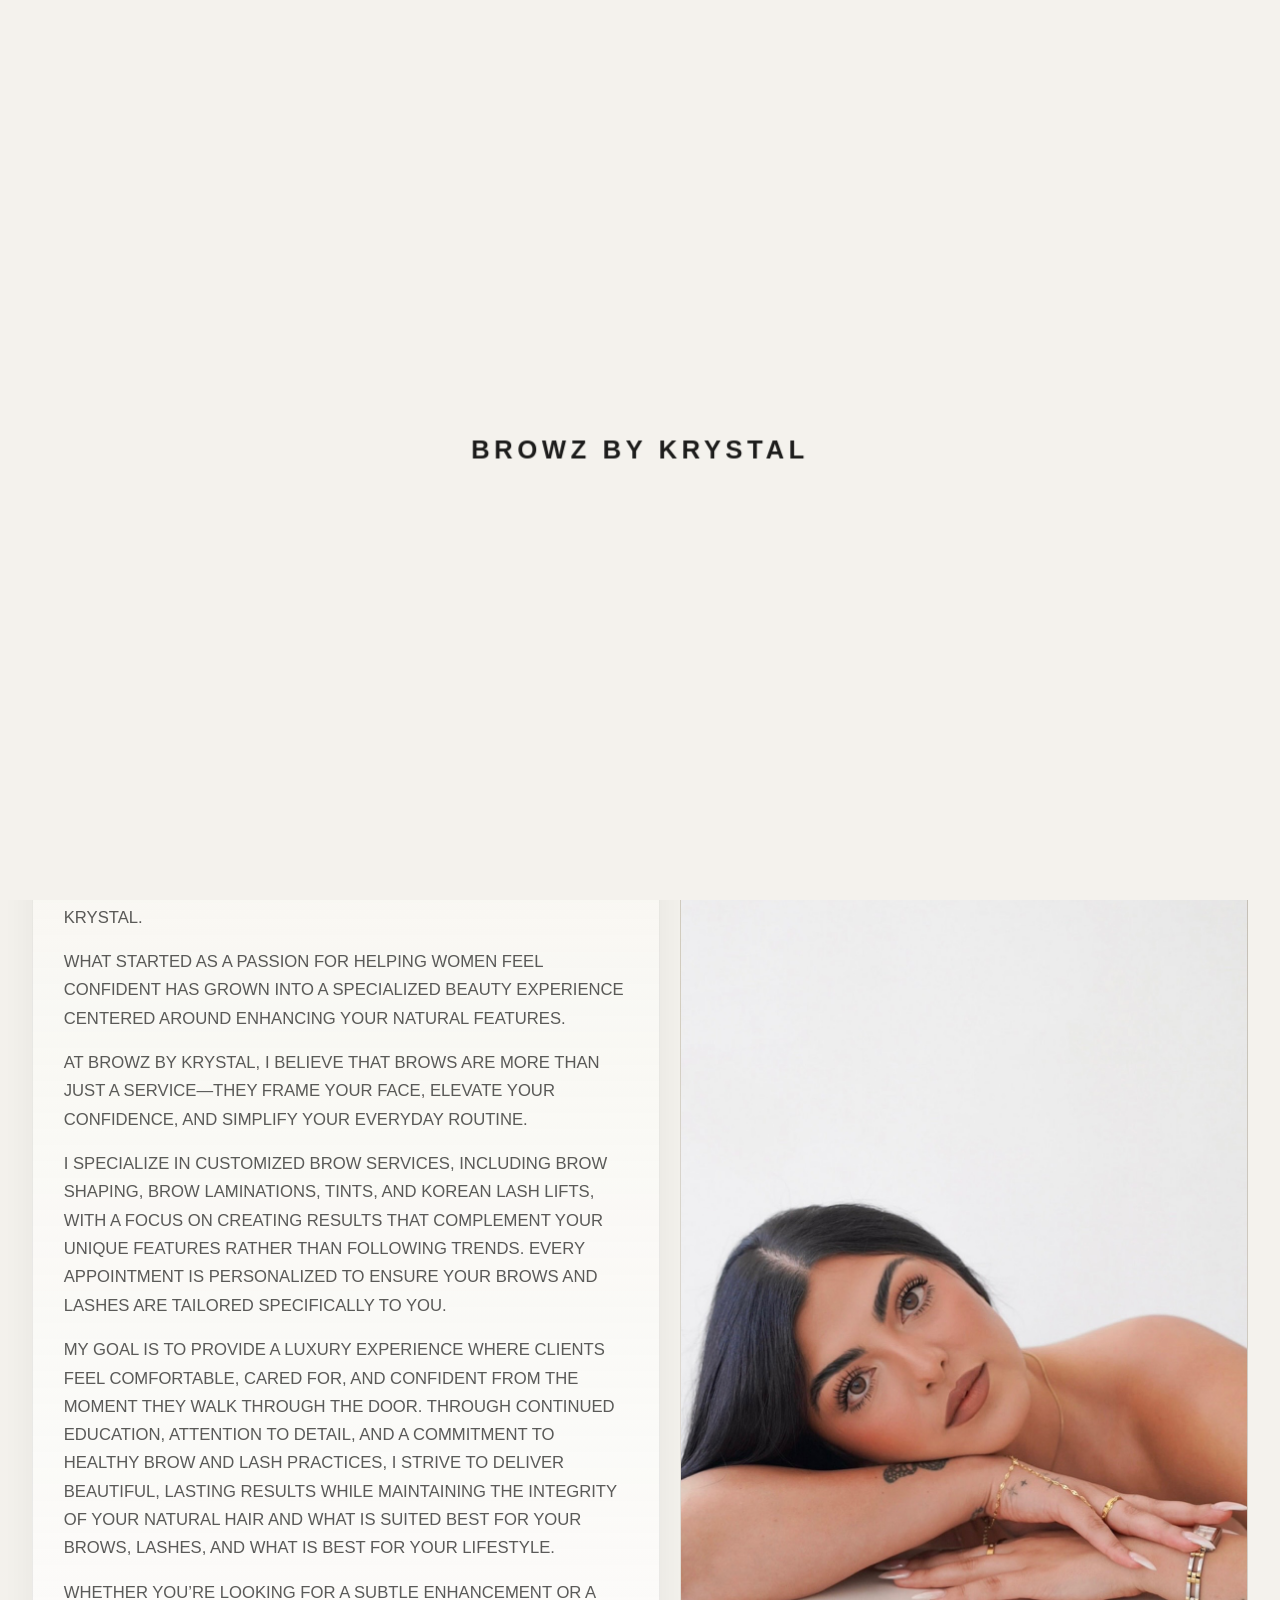
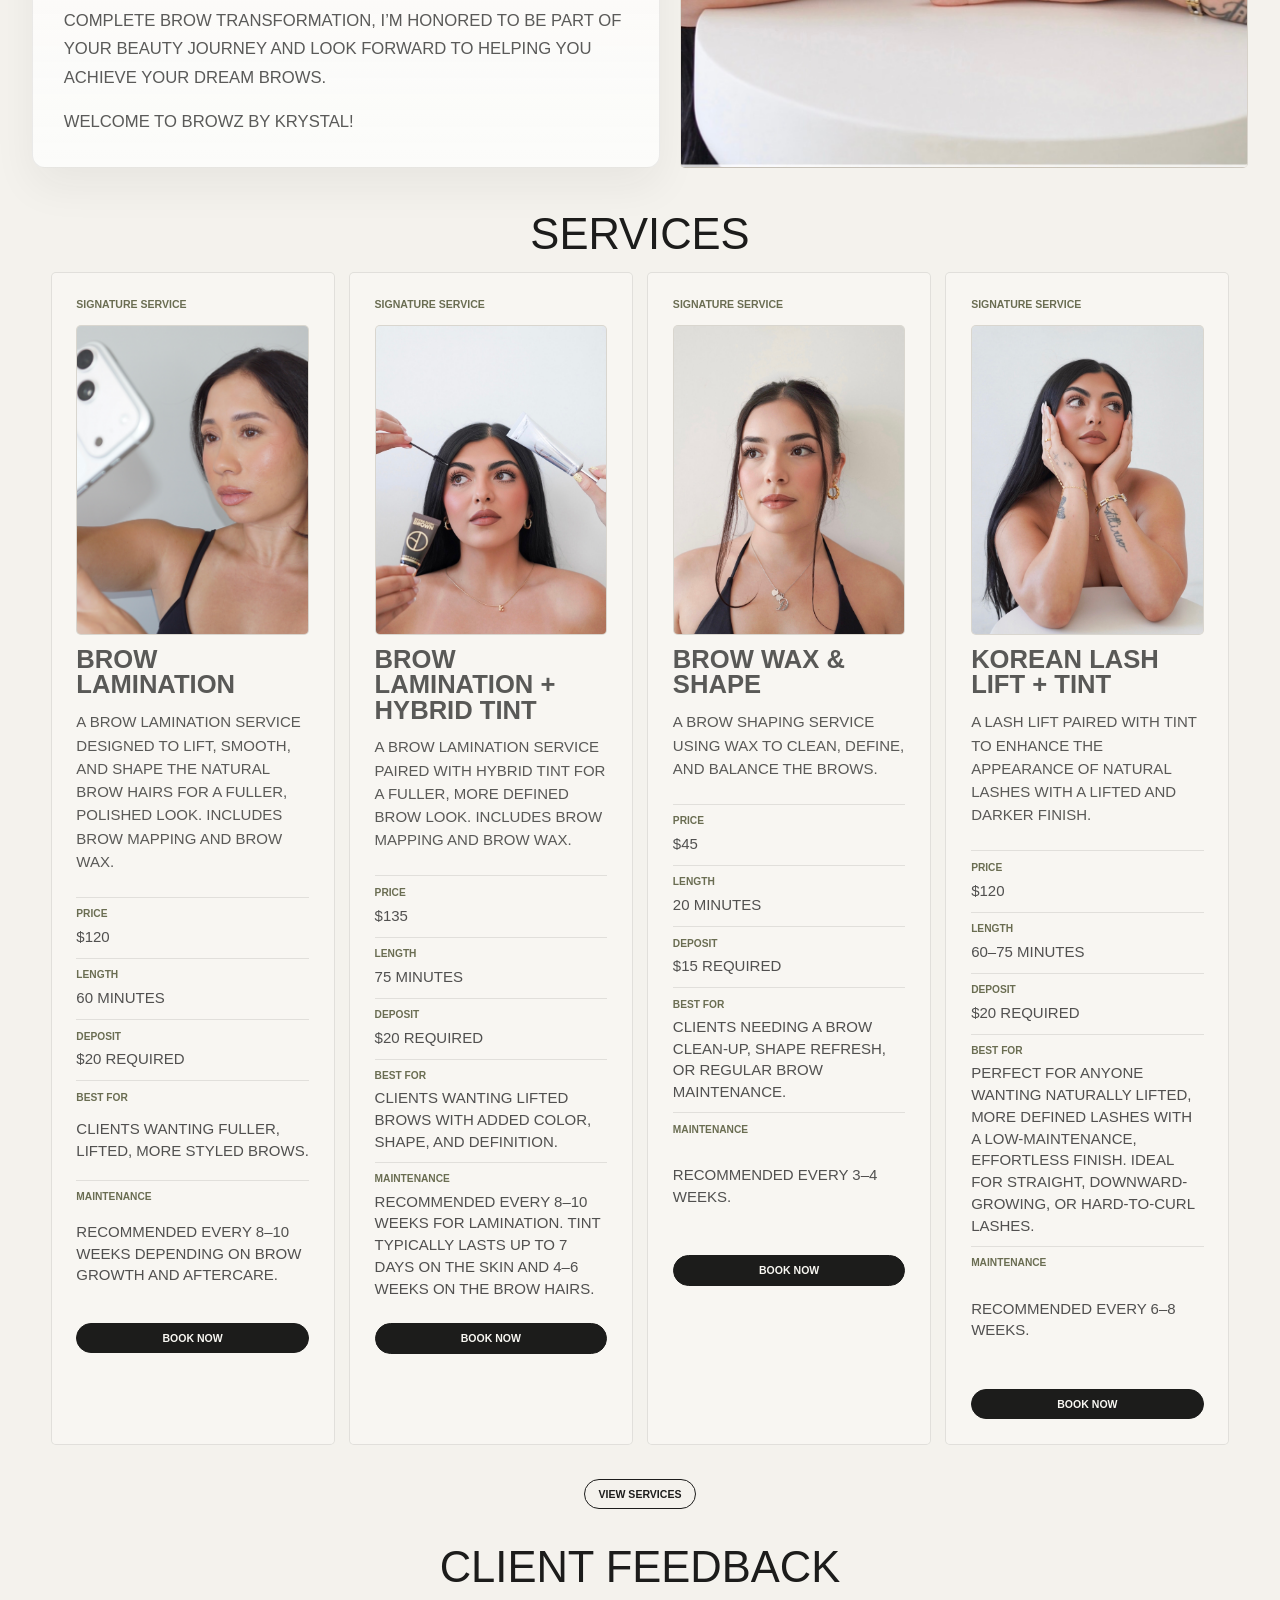
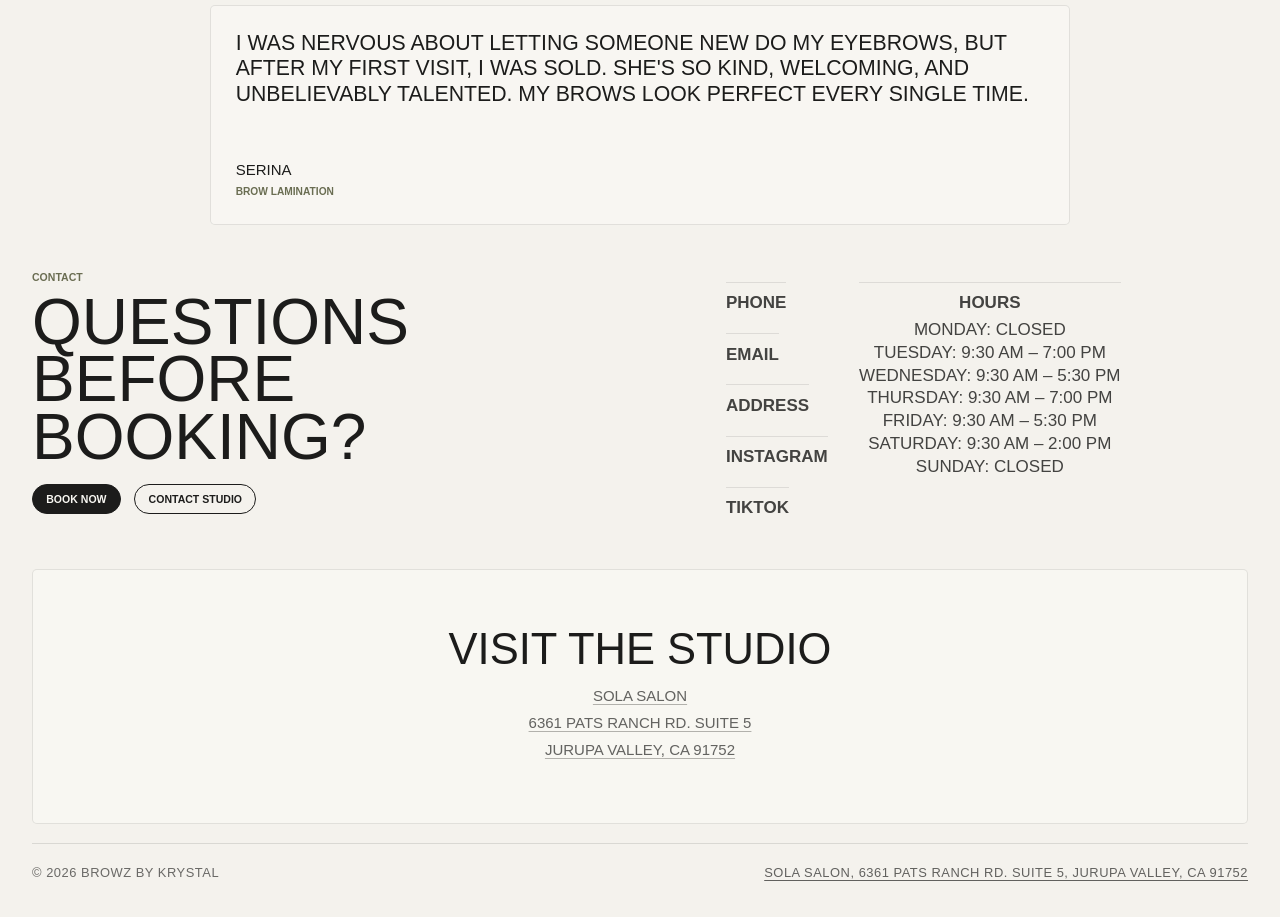
==== commit 13577530: "Polish mobile contact spacing and button outline" ====
--- a/index.html
+++ b/index.html
@@ -76,7 +76,7 @@
             <h2 class="contact-heading">Questions before booking?</h2>
             <div class="button-row">
               <a class="button button--primary" data-booking-link href="https://browzbykrystal.glossgenius.com/services">Book Now</a>
-              <a class="button button--text" href="contact.html">Contact Studio</a>
+              <a class="button button--secondary" href="contact.html">Contact Studio</a>
             </div>
           </div>
           <div>
--- a/assets/css/styles.css
+++ b/assets/css/styles.css
@@ -1369,7 +1369,7 @@
     justify-self: center;
     justify-items: center;
     width: 100%;
-    margin-left: 0;
+    margin: 1.5rem 0 0;
     text-align: center;
   }
 
